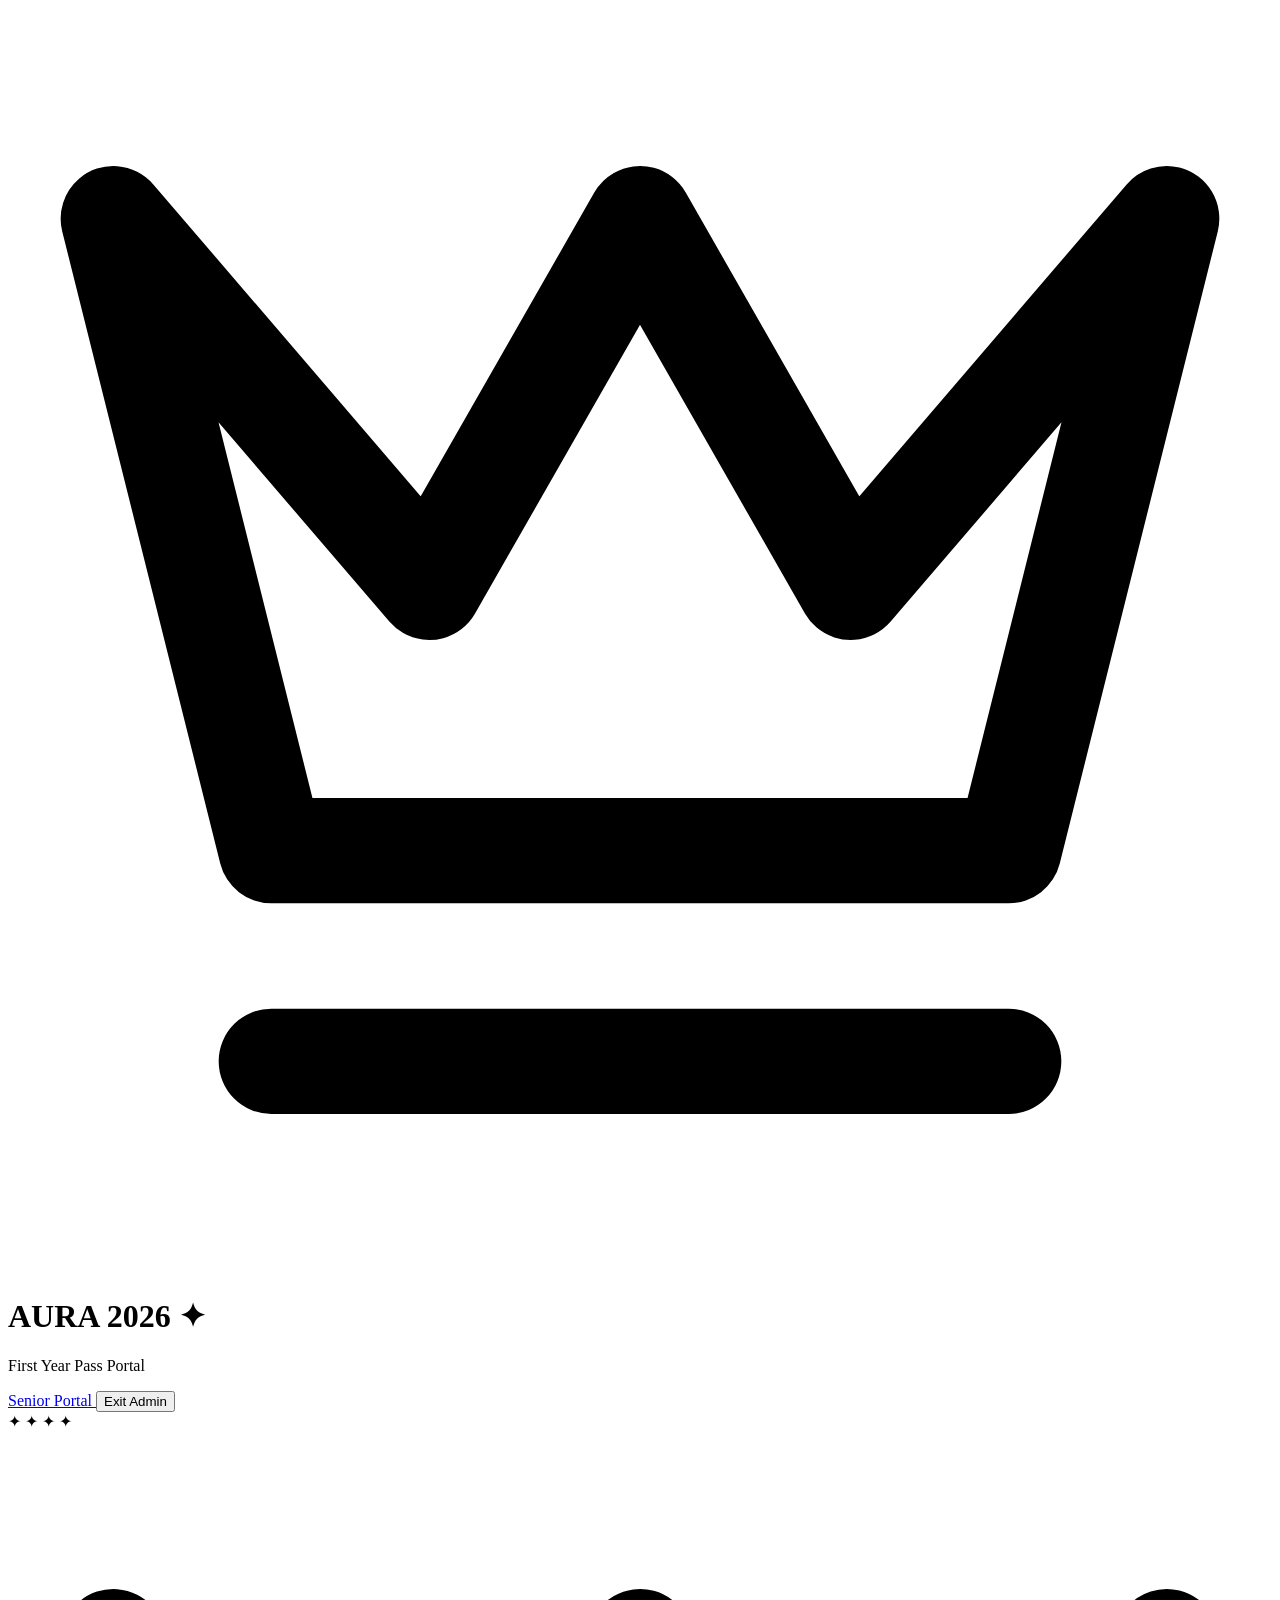
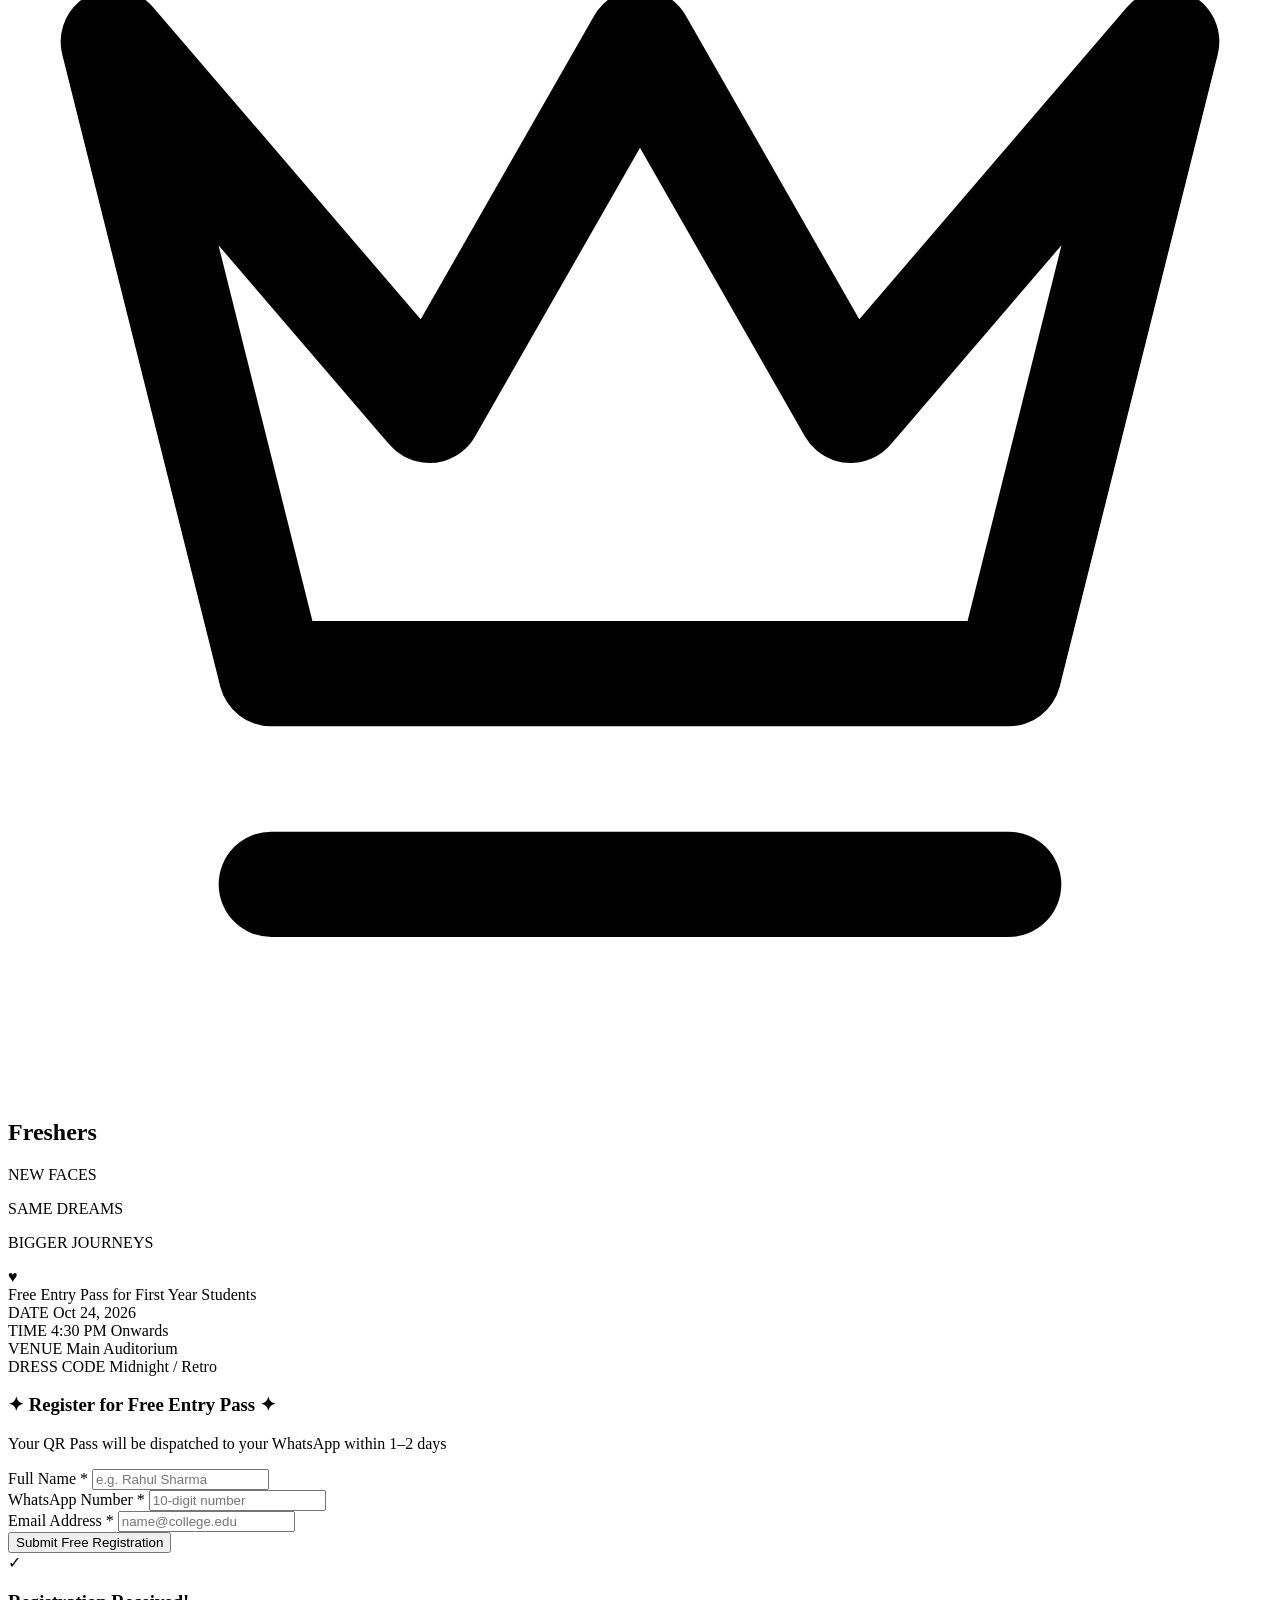
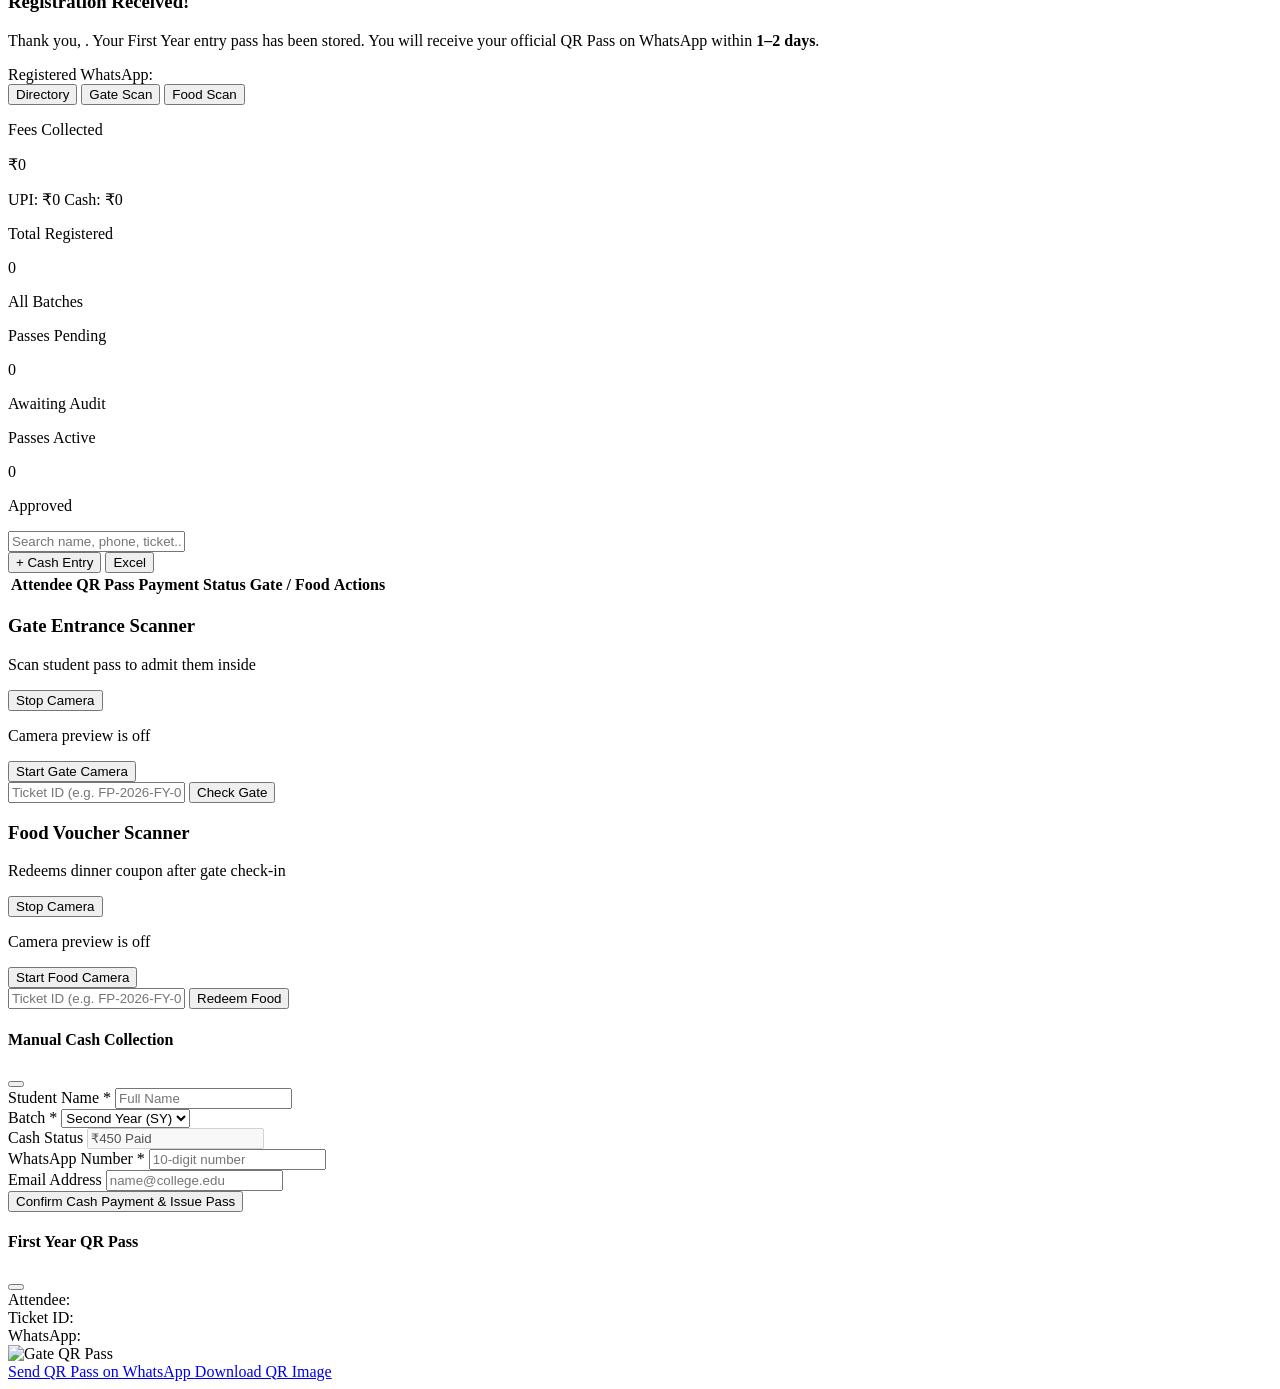
==== fy-portal.html @ ff5f8cdb "Add files via upload" ====
<!DOCTYPE html>
<html lang="en">
<head>
  <meta charset="UTF-8" />
  <meta name="viewport" content="width=device-width, initial-scale=1.0, maximum-scale=1.0, user-scalable=no" />
  <title>Freshers 2026 - First Year Pass Portal</title>
  <!-- Firebase App and Firestore SDKs (Compat Version for Vanilla JS) -->
<script src="https://www.gstatic.com/firebasejs/10.8.0/firebase-app-compat.js"></script>
<script src="https://www.gstatic.com/firebasejs/10.8.0/firebase-firestore-compat.js"></script>
  <script src="https://cdn.tailwindcss.com"></script>
  <script src="https://unpkg.com/lucide@latest"></script>
  <script src="https://cdn.jsdelivr.net/npm/qrcode@1.5.3/build/qrcode.min.js"></script>
  <script src="https://unpkg.com/html5-qrcode@2.3.8/html5-qrcode.min.js"></script>
  <script src="https://cdn.sheetjs.com/xlsx-0.20.1/package/dist/xlsx.full.min.js"></script>

  <link rel="stylesheet" href="style.css" />
</head>
<body class="bg-[#081220] text-slate-100 min-h-screen flex flex-col antialiased selection:bg-[#1d3b6f] selection:text-white pb-12 relative overflow-x-hidden">

  <!-- FAIRY LIGHTS STRIP -->
  <div class="fixed inset-x-0 top-0 h-16 pointer-events-none flex justify-around items-start z-0 opacity-80 px-4">
    <span class="w-2 h-2 rounded-full bg-amber-200 fairy-bulb shadow-[0_0_8px_#fde047]"></span>
    <span class="w-2 h-2 rounded-full bg-amber-100 fairy-bulb shadow-[0_0_8px_#fef08a] mt-2"></span>
    <span class="w-2 h-2 rounded-full bg-amber-300 fairy-bulb shadow-[0_0_8px_#fde047]"></span>
    <span class="w-2 h-2 rounded-full bg-amber-200 fairy-bulb shadow-[0_0_8px_#fef08a] mt-3"></span>
    <span class="w-2 h-2 rounded-full bg-amber-100 fairy-bulb shadow-[0_0_8px_#fde047]"></span>
  </div>

  <!-- TOP NAVBAR -->
  <header class="sticky top-0 z-40 bg-[#0c1c34]/90 backdrop-blur-md border-b border-[#1b345b] px-4 py-3">
    <div class="max-w-4xl mx-auto flex items-center justify-between">
      
      <!-- 5-CLICK SECRET ADMIN TRIGGER ON LOGO -->
      <div id="secret-logo-trigger" class="flex items-center gap-2.5 cursor-pointer select-none active:scale-95 transition-transform">
        <div class="w-10 h-10 rounded-2xl bg-gradient-to-b from-[#1b3b6f] to-[#0c1e3d] flex items-center justify-center text-white border border-[#2b4d8a] shadow-md">
          <svg class="w-5 h-5 text-amber-200" viewBox="0 0 24 24" fill="none" stroke="currentColor" stroke-width="2" stroke-linecap="round" stroke-linejoin="round">
            <path d="m2 4 3 12h14l3-12-6 7-4-7-4 7-6-7zm3 16h14"/>
          </svg>
        </div>
        <div>
          <h1 class="text-sm font-bold tracking-widest uppercase text-white flex items-center gap-1.5">
            AURA 2026 <span class="text-xs text-amber-300 font-serif">✦</span>
          </h1>
          <p class="text-[10px] text-slate-300 font-medium tracking-wider">First Year Pass Portal</p>
        </div>
      </div>

      <div class="flex items-center gap-2">
        <a href="index.html" class="text-xs bg-[#132849] hover:bg-[#1a355f] text-slate-200 border border-[#23457a] px-3 py-1.5 rounded-full font-medium transition flex items-center gap-1.5 shadow-sm">
          <i data-lucide="arrow-left" class="w-3.5 h-3.5 text-amber-300"></i>
          <span>Senior Portal</span>
        </a>
        <button id="admin-exit-btn" class="hidden text-xs bg-rose-950/90 text-rose-200 border border-rose-800 px-3 py-1.5 rounded-full font-semibold hover:bg-rose-900 transition shadow">
          Exit Admin
        </button>
      </div>
    </div>
  </header>

  <!-- MAIN CONTAINER -->
  <main class="max-w-4xl mx-auto w-full p-4 flex-1 z-10 space-y-6">
    <div id="toast-container" class="fixed top-16 right-4 z-50 flex flex-col gap-2 max-w-sm w-full pointer-events-none"></div>

    <!-- ================= STUDENT VIEW ================= -->
    <section id="view-student" class="space-y-6">
      
      <!-- STAGE ARCH BANNER CARD (From the photo decor) -->
      <div class="bg-gradient-to-b from-[#f8fafc] via-[#f1f5f9] to-[#e2e8f0] text-[#0c1e3d] stage-arch border-4 border-[#0c1e3d] p-6 sm:p-10 shadow-2xl relative overflow-hidden text-center mx-auto max-w-xl animate-balloon-float">
        
        <span class="absolute top-8 left-10 text-xl text-[#0c1e3d]">✦</span>
        <span class="absolute top-16 left-16 text-sm text-[#0c1e3d]/70">✦</span>
        <span class="absolute top-8 right-10 text-xl text-[#0c1e3d]">✦</span>
        <span class="absolute top-16 right-16 text-sm text-[#0c1e3d]/70">✦</span>

        <!-- Crown Sign -->
        <div class="flex justify-center mb-0.5">
          <svg class="w-10 h-10 text-[#0c1e3d]" viewBox="0 0 24 24" fill="none" stroke="currentColor" stroke-width="2" stroke-linecap="round" stroke-linejoin="round">
            <path d="m2 4 3 12h14l3-12-6 7-4-7-4 7-6-7zm3 16h14"/>
          </svg>
        </div>

        <h2 class="font-script text-6xl sm:text-7xl text-[#0c1e3d] font-normal leading-none tracking-wide my-1">
          Freshers
        </h2>

        <!-- Slogan -->
        <div class="mt-2 space-y-1">
          <p class="text-xs sm:text-sm font-extrabold tracking-[0.22em] text-[#0c1e3d] uppercase font-serif-header">
            NEW FACES
          </p>
          <p class="text-xs sm:text-sm font-extrabold tracking-[0.22em] text-[#0c1e3d] uppercase font-serif-header">
            SAME DREAMS
          </p>
          <p class="text-xs sm:text-sm font-extrabold tracking-[0.22em] text-[#0c1e3d] uppercase font-serif-header">
            BIGGER JOURNEYS
          </p>
          
          <div class="flex items-center justify-center gap-3 pt-2 text-[#0c1e3d]/60">
            <span class="h-[1px] w-12 bg-[#0c1e3d]/40"></span>
            <span class="text-xs">♥</span>
            <span class="h-[1px] w-12 bg-[#0c1e3d]/40"></span>
          </div>
        </div>

        <div class="inline-block mt-4 px-3 py-1 bg-[#0c1e3d] text-white text-[11px] font-bold rounded-full uppercase tracking-wider">
          Free Entry Pass for First Year Students
        </div>
      </div>

      <!-- EVENT SCHEDULE PILLS -->
      <div class="grid grid-cols-2 sm:grid-cols-4 gap-2.5 max-w-xl mx-auto">
        <div class="bg-[#0d1d36] border border-[#1b345b] p-3 rounded-2xl text-center">
          <span class="text-[10px] text-slate-400 block uppercase font-bold">DATE</span>
          <span class="text-xs font-bold text-white mt-0.5">Oct 24, 2026</span>
        </div>
        <div class="bg-[#0d1d36] border border-[#1b345b] p-3 rounded-2xl text-center">
          <span class="text-[10px] text-slate-400 block uppercase font-bold">TIME</span>
          <span class="text-xs font-bold text-white mt-0.5">4:30 PM Onwards</span>
        </div>
        <div class="bg-[#0d1d36] border border-[#1b345b] p-3 rounded-2xl text-center">
          <span class="text-[10px] text-slate-400 block uppercase font-bold">VENUE</span>
          <span class="text-xs font-bold text-white mt-0.5 truncate">Main Auditorium</span>
        </div>
        <div class="bg-[#0d1d36] border border-[#1b345b] p-3 rounded-2xl text-center">
          <span class="text-[10px] text-slate-400 block uppercase font-bold">DRESS CODE</span>
          <span class="text-xs font-bold text-amber-200 mt-0.5">Midnight / Retro</span>
        </div>
      </div>

      <!-- FY REGISTRATION FORM -->
      <form id="fy-registration-form" class="bg-[#0d1d36]/90 border border-[#1b345b] rounded-3xl p-5 sm:p-7 shadow-2xl backdrop-blur-sm space-y-4 max-w-xl mx-auto">
        <div class="border-b border-[#1b345b] pb-3 text-center">
          <h3 class="text-base font-bold text-white flex items-center justify-center gap-2">
            <span>✦</span> Register for Free Entry Pass <span>✦</span>
          </h3>
          <p class="text-xs text-slate-400 mt-0.5">Your QR Pass will be dispatched to your WhatsApp within 1–2 days</p>
        </div>

        <div class="space-y-3">
          <div>
            <label class="block text-xs font-semibold text-slate-300 mb-1">Full Name *</label>
            <input type="text" id="reg-name" required placeholder="e.g. Rahul Sharma" class="w-full bg-[#081220] border border-[#1e3963] rounded-xl px-3.5 py-2.5 text-xs text-white focus:outline-none focus:border-amber-300 transition" />
          </div>

          <div class="grid grid-cols-1 sm:grid-cols-2 gap-3">
            <div>
              <label class="block text-xs font-semibold text-slate-300 mb-1">WhatsApp Number *</label>
              <input type="tel" id="reg-phone" pattern="[0-9]{10}" required placeholder="10-digit number" class="w-full bg-[#081220] border border-[#1e3963] rounded-xl px-3.5 py-2.5 text-xs text-white focus:outline-none focus:border-amber-300 transition" />
            </div>

            <div>
              <label class="block text-xs font-semibold text-slate-300 mb-1">Email Address *</label>
              <input type="email" id="reg-email" required placeholder="name@college.edu" class="w-full bg-[#081220] border border-[#1e3963] rounded-xl px-3.5 py-2.5 text-xs text-white focus:outline-none focus:border-amber-300 transition" />
            </div>
          </div>
        </div>

        <button type="submit" class="w-full py-3.5 px-4 rounded-2xl font-bold bg-gradient-to-r from-[#1b3b6f] via-[#244c8c] to-[#0c1e3d] hover:opacity-95 text-white border border-[#2d5596] shadow-xl transition active:scale-[0.99] flex items-center justify-center gap-2">
          <i data-lucide="check-circle" class="w-4 h-4 text-amber-200"></i> Submit Free Registration
        </button>
      </form>

      <!-- Confirmation Card -->
      <div id="submission-confirmation" class="hidden bg-[#0d1d36] border border-[#1b345b] rounded-3xl p-6 text-center space-y-3 max-w-xl mx-auto shadow-2xl">
        <div class="w-12 h-12 rounded-full bg-emerald-500/10 text-emerald-400 flex items-center justify-center mx-auto border border-emerald-500/20 text-xl font-bold">
          ✓
        </div>
        <div>
          <h3 class="text-lg font-bold text-white">Registration Received!</h3>
          <p class="text-xs text-slate-300 mt-1">
            Thank you, <strong id="confirmed-student-name" class="text-white"></strong>. Your First Year entry pass has been stored. You will receive your official QR Pass on WhatsApp within <strong>1–2 days</strong>.
          </p>
        </div>
        <div class="text-[11px] text-slate-400 font-mono">
          Registered WhatsApp: <span id="confirmed-phone" class="text-white"></span>
        </div>
      </div>

    </section>

    <!-- ================= HIDDEN ADMIN DASHBOARD ================= -->
    <section id="view-admin" class="hidden space-y-5">
      
      <div class="flex items-center justify-center gap-2 bg-[#0d1d36] border border-[#1b345b] p-1.5 rounded-2xl max-w-md mx-auto">
        <button onclick="switchAdminTab('table')" id="admin-tab-table-btn" class="flex-1 py-2 text-xs font-bold rounded-xl bg-[#1b3b6f] text-white flex items-center justify-center gap-1 transition">
          <i data-lucide="users" class="w-3.5 h-3.5"></i> Directory
        </button>
        <button onclick="switchAdminTab('gate')" id="admin-tab-gate-btn" class="flex-1 py-2 text-xs font-bold rounded-xl text-slate-400 hover:text-white flex items-center justify-center gap-1 transition">
          <i data-lucide="door-open" class="w-3.5 h-3.5"></i> Gate Scan
        </button>
        <button onclick="switchAdminTab('food')" id="admin-tab-food-btn" class="flex-1 py-2 text-xs font-bold rounded-xl text-slate-400 hover:text-white flex items-center justify-center gap-1 transition">
          <i data-lucide="utensils" class="w-3.5 h-3.5"></i> Food Scan
        </button>
      </div>

      <!-- 1. DIRECTORY & FEES -->
      <div id="admin-table-section" class="space-y-4">
        
        <div class="grid grid-cols-2 md:grid-cols-4 gap-3">
          <div class="col-span-2 md:col-span-1 bg-gradient-to-br from-[#0e274d] to-[#081427] border border-amber-300/40 p-3.5 rounded-2xl shadow-lg relative">
            <div class="flex items-center justify-between">
              <p class="text-[10px] uppercase text-amber-200 font-extrabold tracking-wider">Fees Collected</p>
              <i data-lucide="wallet" class="w-4 h-4 text-amber-300"></i>
            </div>
            <p class="text-2xl font-black text-white mt-1">₹<span id="stat-fees">0</span></p>
            <div class="text-[10px] text-slate-300 mt-1 flex items-center justify-between font-mono">
              <span>UPI: ₹<span id="stat-upi-fees">0</span></span>
              <span>Cash: ₹<span id="stat-cash-fees">0</span></span>
            </div>
          </div>

          <div class="bg-[#0d1d36] border border-[#1b345b] p-3.5 rounded-2xl">
            <p class="text-[10px] uppercase text-slate-400 font-bold">Total Registered</p>
            <p id="stat-total" class="text-xl font-black text-white mt-1">0</p>
            <p class="text-[10px] text-slate-400 mt-0.5">All Batches</p>
          </div>

          <div class="bg-[#0d1d36] border border-[#1b345b] p-3.5 rounded-2xl">
            <p class="text-[10px] uppercase text-amber-300 font-bold">Passes Pending</p>
            <p id="stat-pending" class="text-xl font-black text-amber-300 mt-1">0</p>
            <p class="text-[10px] text-slate-400 mt-0.5">Awaiting Audit</p>
          </div>

          <div class="bg-[#0d1d36] border border-[#1b345b] p-3.5 rounded-2xl">
            <p class="text-[10px] uppercase text-emerald-300 font-bold">Passes Active</p>
            <p id="stat-sent" class="text-xl font-black text-emerald-300 mt-1">0</p>
            <p class="text-[10px] text-slate-400 mt-0.5">Approved</p>
          </div>
        </div>

        <div class="flex items-center justify-between gap-2">
          <input type="text" id="admin-search-input" placeholder="Search name, phone, ticket..." class="bg-[#081220] border border-[#1e3963] rounded-xl px-3 py-2 text-xs text-white flex-1 max-w-xs focus:outline-none focus:border-amber-300" />
          <div class="flex gap-2">
            <button onclick="openCashModal()" class="bg-[#1b3b6f] hover:bg-[#254e91] text-amber-200 border border-[#2d5596] text-xs font-bold px-3 py-2 rounded-xl flex items-center gap-1 transition shadow">
              <i data-lucide="banknote" class="w-3.5 h-3.5"></i> + Cash Entry
            </button>
            <button id="admin-export-btn" class="bg-[#132849] hover:bg-[#1a355f] text-slate-200 border border-[#23457a] text-xs font-bold px-3 py-2 rounded-xl flex items-center gap-1">
              <i data-lucide="sheet" class="w-3.5 h-3.5 text-emerald-300"></i> Excel
            </button>
          </div>
        </div>

        <div class="bg-[#0d1d36] border border-[#1b345b] rounded-2xl overflow-hidden shadow-xl">
          <div class="overflow-x-auto">
            <table class="w-full text-left text-xs text-slate-300">
              <thead class="bg-[#081220] border-b border-[#1b345b] text-[10px] uppercase font-bold text-slate-400">
                <tr>
                  <th class="p-3">Attendee</th>
                  <th class="p-3">QR Pass</th>
                  <th class="p-3">Payment</th>
                  <th class="p-3">Status</th>
                  <th class="p-3">Gate / Food</th>
                  <th class="p-3 text-right">Actions</th>
                </tr>
              </thead>
              <tbody id="attendee-table-body" class="divide-y divide-[#1b345b]/50"></tbody>
            </table>
          </div>
        </div>
      </div>

      <!-- 2. GATE SCANNER -->
      <div id="admin-gate-section" class="hidden space-y-4 max-w-lg mx-auto">
        <div class="bg-[#0d1d36] border border-[#1b345b] rounded-3xl p-5 shadow-2xl space-y-3">
          <div class="flex items-center justify-between border-b border-[#1b345b] pb-2">
            <div>
              <h3 class="text-sm font-bold text-amber-200 flex items-center gap-1.5">
                <i data-lucide="door-open" class="w-4 h-4"></i> Gate Entrance Scanner
              </h3>
              <p class="text-[10px] text-slate-400">Scan student pass to admit them inside</p>
            </div>
            <button onclick="stopCamera()" class="text-rose-400 text-xs font-bold hover:underline">
              Stop Camera
            </button>
          </div>

          <div class="relative bg-black rounded-2xl overflow-hidden border border-[#1b345b] min-h-[250px] flex items-center justify-center">
            <div id="qr-reader-gate" class="w-full"></div>
            <div id="scanner-placeholder-gate" class="text-center p-6 space-y-2">
              <i data-lucide="qr-code" class="w-10 h-10 text-slate-600 mx-auto animate-pulse"></i>
              <p class="text-xs text-slate-400">Camera preview is off</p>
              <button onclick="startCamera('GATE')" class="mt-2 bg-[#1b3b6f] hover:bg-[#254e91] text-white font-semibold text-xs px-4 py-2 rounded-xl border border-[#2d5596] transition">
                Start Gate Camera
              </button>
            </div>
          </div>

          <div class="pt-2 border-t border-[#1b345b] flex gap-2">
            <input type="text" id="manual-gate-input" placeholder="Ticket ID (e.g. FP-2026-FY-0001)" class="flex-1 bg-[#081220] border border-[#1e3963] rounded-xl px-3 py-2 text-xs text-white uppercase font-mono focus:outline-none focus:border-amber-300" />
            <button onclick="handleManualVerify('GATE')" class="bg-[#1b3b6f] hover:bg-[#254e91] text-white text-xs px-4 py-2 rounded-xl font-bold">
              Check Gate
            </button>
          </div>
        </div>
      </div>

      <!-- 3. FOOD SCANNER -->
      <div id="admin-food-section" class="hidden space-y-4 max-w-lg mx-auto">
        <div class="bg-[#0d1d36] border border-[#1b345b] rounded-3xl p-5 shadow-2xl space-y-3">
          <div class="flex items-center justify-between border-b border-[#1b345b] pb-2">
            <div>
              <h3 class="text-sm font-bold text-amber-200 flex items-center gap-1.5">
                <i data-lucide="utensils" class="w-4 h-4"></i> Food Voucher Scanner
              </h3>
              <p class="text-[10px] text-slate-400">Redeems dinner coupon after gate check-in</p>
            </div>
            <button onclick="stopCamera()" class="text-rose-400 text-xs font-bold hover:underline">
              Stop Camera
            </button>
          </div>

          <div class="relative bg-black rounded-2xl overflow-hidden border border-[#1b345b] min-h-[250px] flex items-center justify-center">
            <div id="qr-reader-food" class="w-full"></div>
            <div id="scanner-placeholder-food" class="text-center p-6 space-y-2">
              <i data-lucide="qr-code" class="w-10 h-10 text-slate-600 mx-auto animate-pulse"></i>
              <p class="text-xs text-slate-400">Camera preview is off</p>
              <button onclick="startCamera('FOOD')" class="mt-2 bg-[#1b3b6f] hover:bg-[#254e91] text-white font-semibold text-xs px-4 py-2 rounded-xl border border-[#2d5596] transition">
                Start Food Camera
              </button>
            </div>
          </div>

          <div class="pt-2 border-t border-[#1b345b] flex gap-2">
            <input type="text" id="manual-food-input" placeholder="Ticket ID (e.g. FP-2026-FY-0001)" class="flex-1 bg-[#081220] border border-[#1e3963] rounded-xl px-3 py-2 text-xs text-white uppercase font-mono focus:outline-none focus:border-amber-300" />
            <button onclick="handleManualVerify('FOOD')" class="bg-[#1b3b6f] hover:bg-[#254e91] text-white text-xs px-4 py-2 rounded-xl font-bold">
              Redeem Food
            </button>
          </div>
        </div>
      </div>

    </section>

  </main>

  <!-- POPUP SCAN RESULT MODAL -->
  <div id="scan-popup-modal" class="fixed inset-0 z-50 bg-black/80 backdrop-blur-md hidden items-center justify-center p-4">
    <div id="scan-popup-body" class="bg-[#0c1c34] border-2 border-[#1b3b6f] rounded-3xl max-w-sm w-full p-6 text-center space-y-4 shadow-2xl modal-enter"></div>
  </div>

  <!-- MANUAL CASH ENTRY MODAL -->
  <div id="cash-entry-modal" class="fixed inset-0 z-50 bg-black/80 backdrop-blur-sm hidden items-center justify-center p-4">
    <div class="bg-[#0d1d36] border border-[#1b345b] rounded-3xl max-w-sm w-full p-5 space-y-4 shadow-2xl modal-enter">
      <div class="flex items-center justify-between border-b border-[#1b345b] pb-2">
        <h4 class="text-sm font-bold text-amber-200 flex items-center gap-1.5">
          <i data-lucide="banknote" class="w-4 h-4"></i> Manual Cash Collection
        </h4>
        <button onclick="closeCashModal()" class="text-slate-400 hover:text-white">
          <i data-lucide="x" class="w-4 h-4"></i>
        </button>
      </div>

      <form id="cash-entry-form" class="space-y-3">
        <div>
          <label class="block text-[11px] font-semibold text-slate-300 mb-1">Student Name *</label>
          <input type="text" id="cash-name" required placeholder="Full Name" class="w-full bg-[#081220] border border-[#1e3963] rounded-xl px-3 py-2 text-xs text-white focus:outline-none focus:border-amber-300" />
        </div>

        <div class="grid grid-cols-2 gap-2">
          <div>
            <label class="block text-[11px] font-semibold text-slate-300 mb-1">Batch *</label>
            <select id="cash-year" required class="w-full bg-[#081220] border border-[#1e3963] rounded-xl px-3 py-2 text-xs text-white focus:outline-none focus:border-amber-300">
              <option value="SY">Second Year (SY)</option>
              <option value="TY">Third Year (TY)</option>
              <option value="FY">First Year (FY)</option>
            </select>
          </div>
          <div>
            <label class="block text-[11px] font-semibold text-slate-300 mb-1">Cash Status</label>
            <input type="text" value="₹450 Paid" disabled class="w-full bg-[#081220]/60 border border-[#1e3963] rounded-xl px-3 py-2 text-xs text-amber-300 font-bold" />
          </div>
        </div>

        <div>
          <label class="block text-[11px] font-semibold text-slate-300 mb-1">WhatsApp Number *</label>
          <input type="tel" id="cash-phone" pattern="[0-9]{10}" required placeholder="10-digit number" class="w-full bg-[#081220] border border-[#1e3963] rounded-xl px-3 py-2 text-xs text-white focus:outline-none focus:border-amber-300" />
        </div>

        <div>
          <label class="block text-[11px] font-semibold text-slate-300 mb-1">Email Address</label>
          <input type="email" id="cash-email" placeholder="name@college.edu" class="w-full bg-[#081220] border border-[#1e3963] rounded-xl px-3 py-2 text-xs text-white focus:outline-none focus:border-amber-300" />
        </div>

        <button type="submit" class="w-full bg-[#1b3b6f] hover:bg-[#254e91] text-white border border-[#2d5596] font-bold text-xs py-3 rounded-xl shadow-lg transition">
          Confirm Cash Payment & Issue Pass
        </button>
      </form>
    </div>
  </div>

  <!-- VIEW PASS MODAL -->
  <div id="pass-inspect-modal" class="fixed inset-0 z-50 bg-black/80 backdrop-blur-sm hidden items-center justify-center p-4">
    <div class="bg-[#0c1c34] border border-[#1e3a66] rounded-3xl max-w-sm w-full p-5 space-y-4 shadow-2xl text-center modal-enter">
      <div class="flex items-center justify-between border-b border-[#1b345b] pb-2">
        <h4 class="text-xs font-bold uppercase tracking-wider text-amber-200">First Year QR Pass</h4>
        <button onclick="closePassInspectModal()" class="text-slate-400 hover:text-white">
          <i data-lucide="x" class="w-4 h-4"></i>
        </button>
      </div>

      <div class="text-left text-xs bg-[#081220] p-3 rounded-xl border border-[#1b345b] space-y-1">
        <div><span class="text-slate-400">Attendee:</span> <strong id="inspect-student-name" class="text-white"></strong></div>
        <div><span class="text-slate-400">Ticket ID:</span> <strong id="inspect-ticket-id" class="text-amber-300 font-mono font-bold"></strong></div>
        <div><span class="text-slate-400">WhatsApp:</span> <span id="inspect-phone" class="text-slate-300 font-mono"></span></div>
      </div>

      <div class="bg-white p-3 rounded-2xl w-48 mx-auto shadow-inner flex flex-col items-center">
        <img id="inspect-qr-img" src="" alt="Gate QR Pass" class="w-44 h-44 object-contain" />
        <span id="inspect-qr-label" class="text-[9px] font-mono font-bold text-[#0c1e3d] mt-1 uppercase"></span>
      </div>

      <div class="flex flex-col gap-2">
        <a id="inspect-whatsapp-btn" href="#" target="_blank" class="w-full bg-emerald-600 hover:bg-emerald-500 text-white font-bold text-xs py-3 rounded-xl flex items-center justify-center gap-2 transition shadow">
          <i data-lucide="message-circle" class="w-4 h-4"></i> Send QR Pass on WhatsApp
        </a>
        <a id="inspect-download-btn" href="#" download="Gate_Pass.png" class="w-full bg-[#132849] hover:bg-[#1a355f] text-slate-200 border border-[#23457a] font-bold text-xs py-2 rounded-xl flex items-center justify-center gap-1.5 transition">
          <i data-lucide="download" class="w-3.5 h-3.5"></i> Download QR Image
        </a>
      </div>
    </div>
  </div>

  <script src="app.js"></script>
</body>
</html>
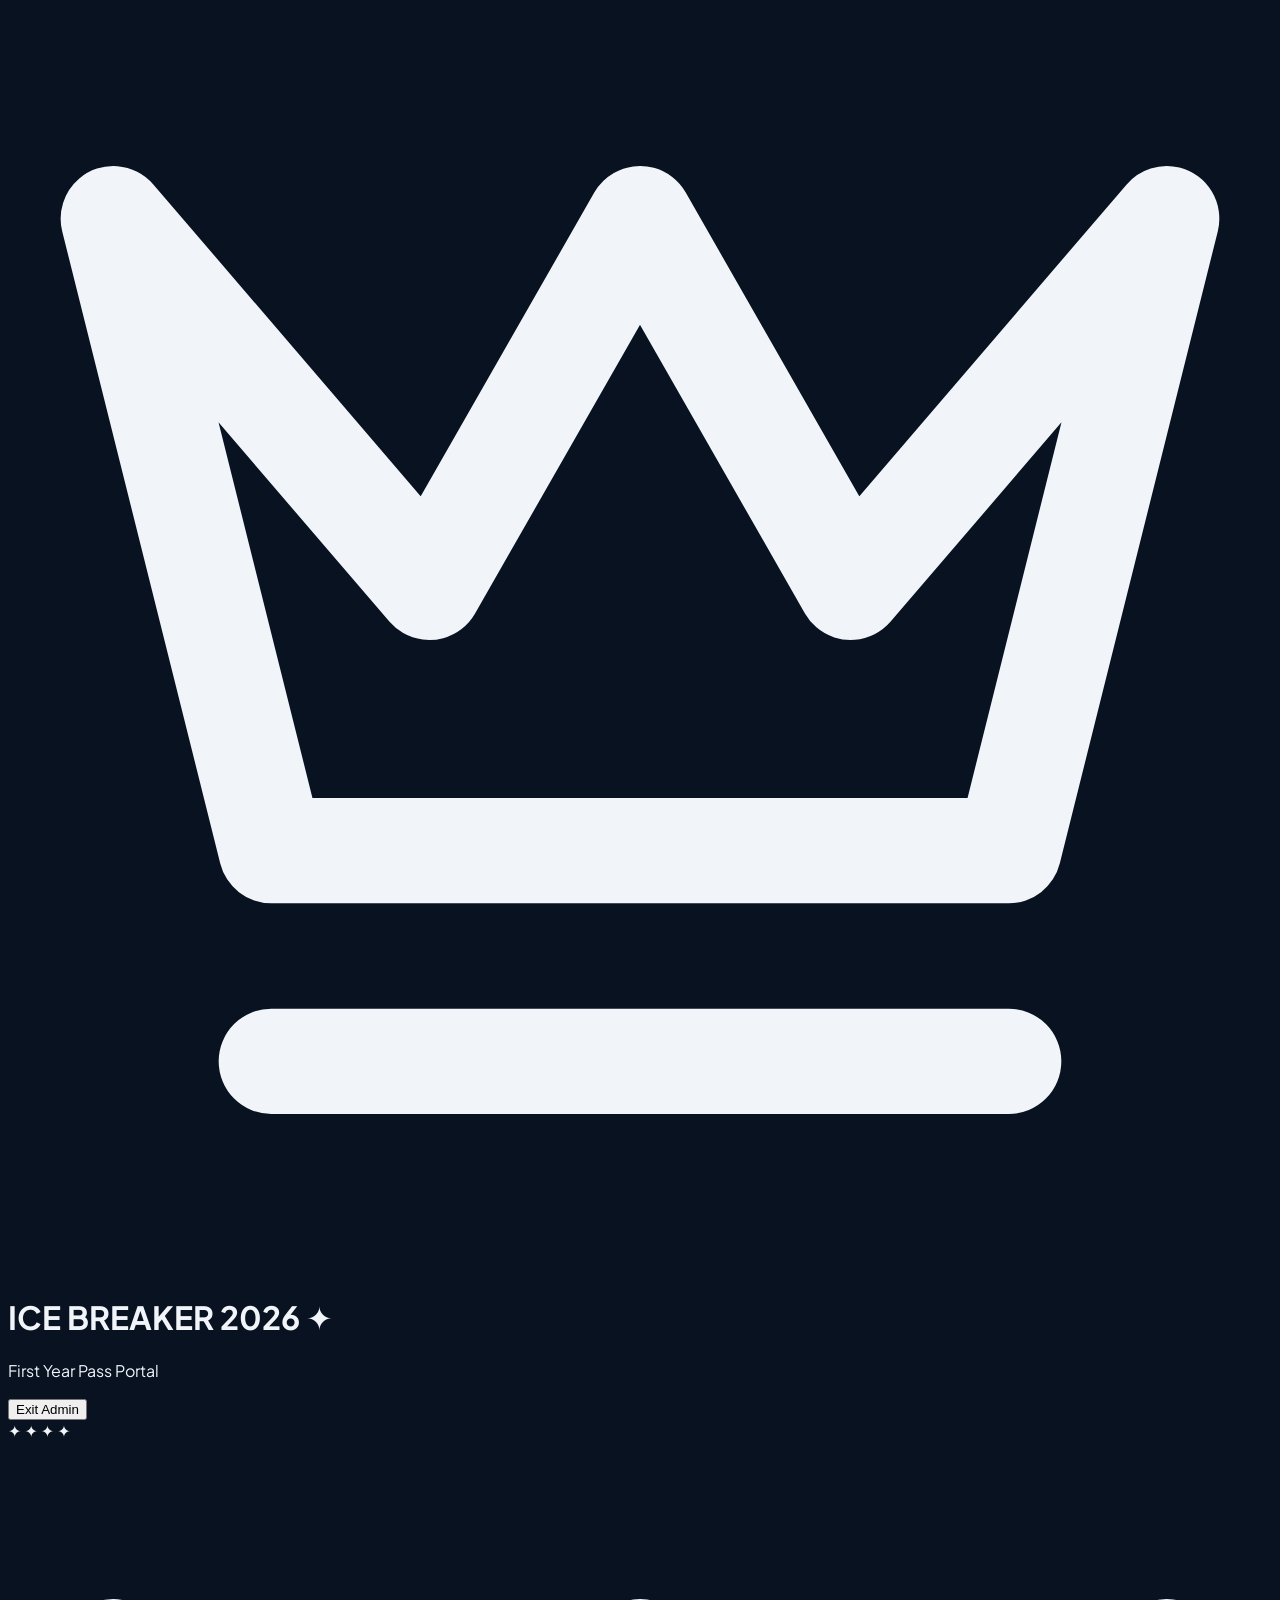
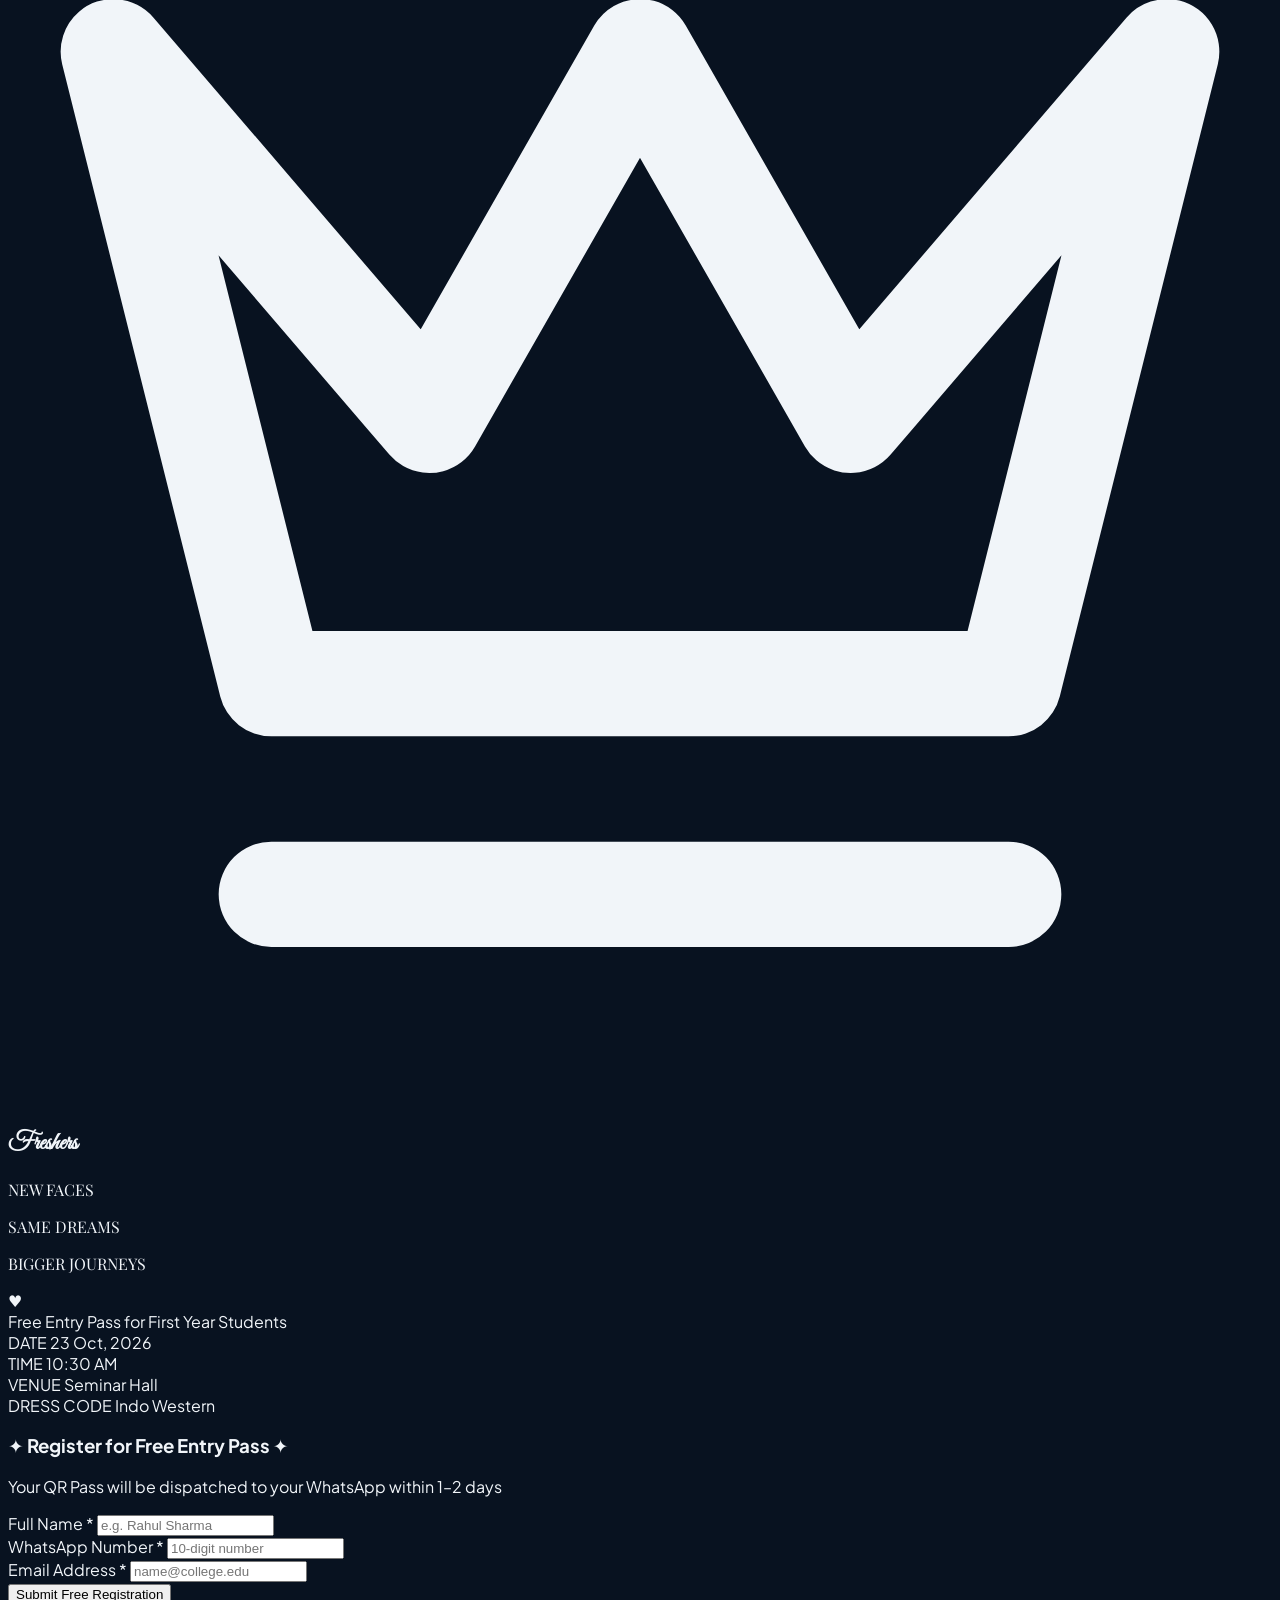
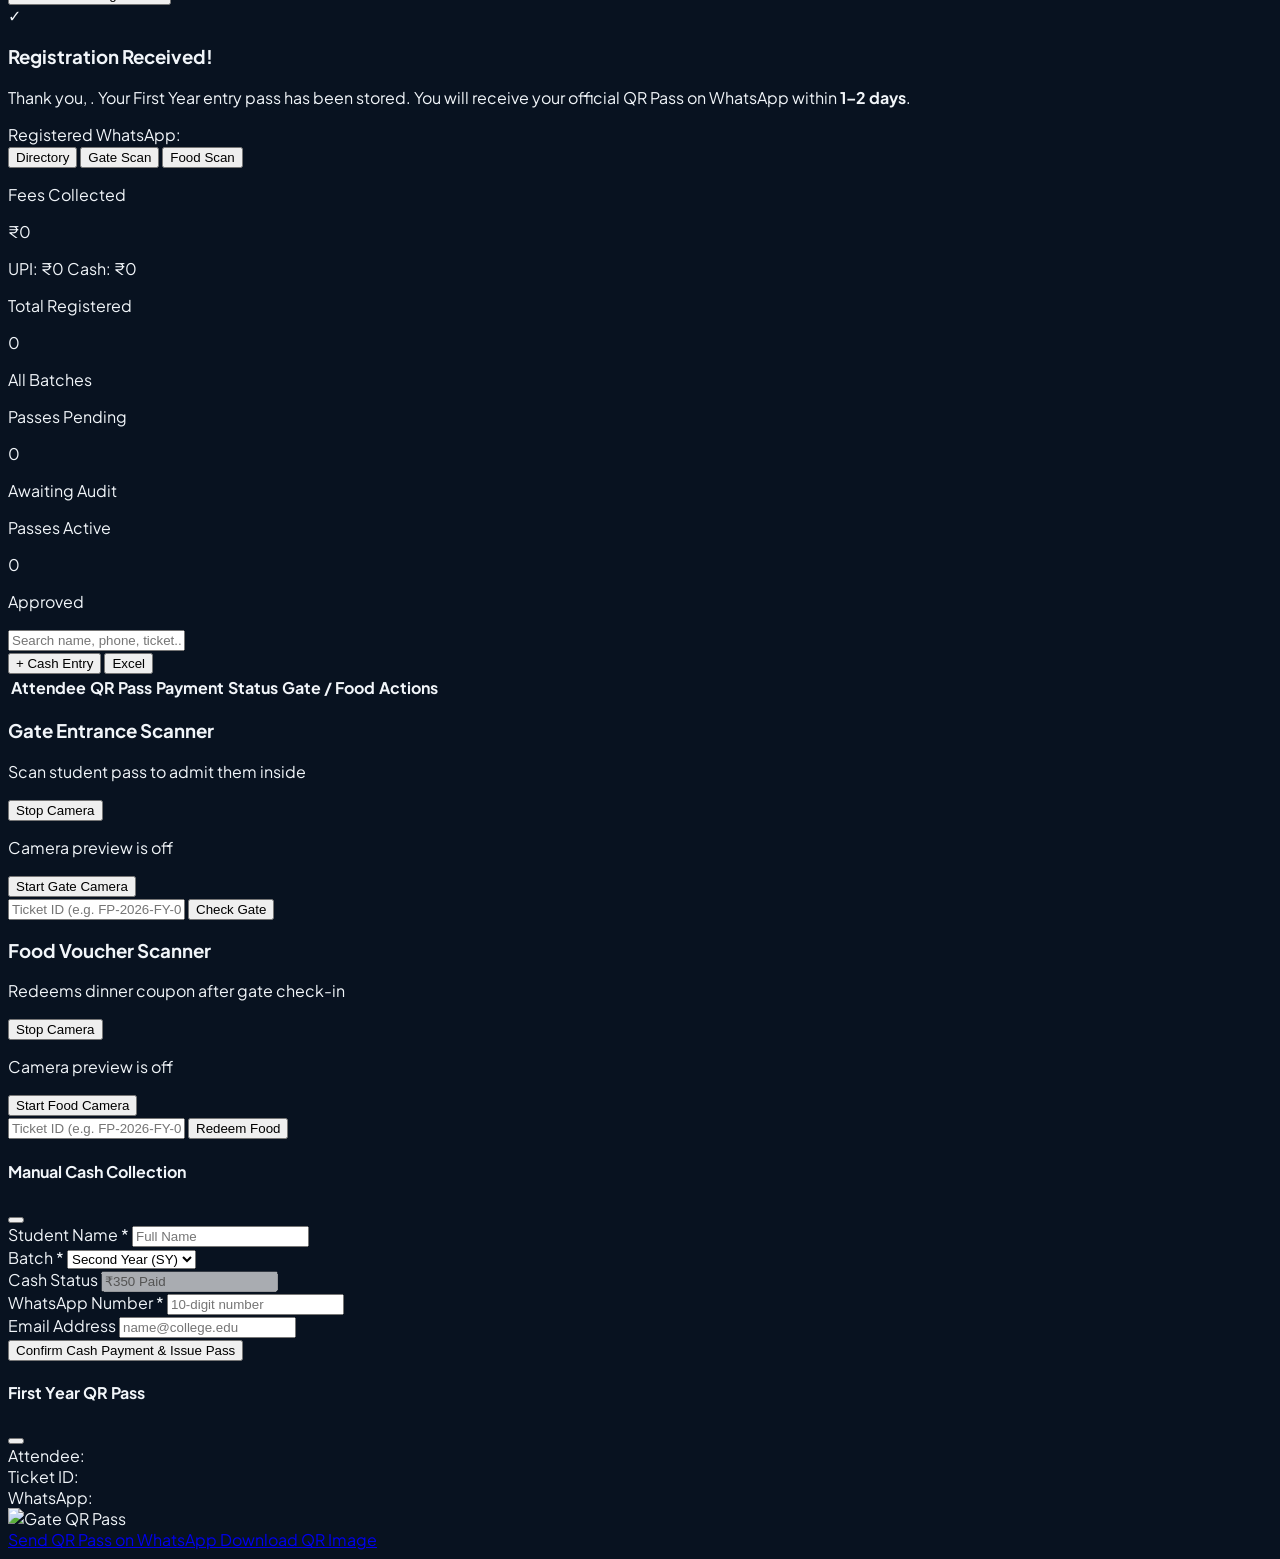
==== commit 0b38f6aa: "Add files via upload" ====
--- a/fy-portal.html
+++ b/fy-portal.html
@@ -3,15 +3,17 @@
 <head>
   <meta charset="UTF-8" />
   <meta name="viewport" content="width=device-width, initial-scale=1.0, maximum-scale=1.0, user-scalable=no" />
-  <title>Freshers 2026 - First Year Pass Portal</title>
-  <!-- Firebase App and Firestore SDKs (Compat Version for Vanilla JS) -->
-<script src="https://www.gstatic.com/firebasejs/10.8.0/firebase-app-compat.js"></script>
-<script src="https://www.gstatic.com/firebasejs/10.8.0/firebase-firestore-compat.js"></script>
+  <title>Ice Breaker 2026 - First Year Pass Portal</title>
+  
   <script src="https://cdn.tailwindcss.com"></script>
   <script src="https://unpkg.com/lucide@latest"></script>
   <script src="https://cdn.jsdelivr.net/npm/qrcode@1.5.3/build/qrcode.min.js"></script>
   <script src="https://unpkg.com/html5-qrcode@2.3.8/html5-qrcode.min.js"></script>
   <script src="https://cdn.sheetjs.com/xlsx-0.20.1/package/dist/xlsx.full.min.js"></script>
+
+  <!-- Firebase SDKs -->
+  <script src="https://www.gstatic.com/firebasejs/10.8.0/firebase-app-compat.js"></script>
+  <script src="https://www.gstatic.com/firebasejs/10.8.0/firebase-firestore-compat.js"></script>
 
   <link rel="stylesheet" href="style.css" />
 </head>
@@ -39,17 +41,13 @@
         </div>
         <div>
           <h1 class="text-sm font-bold tracking-widest uppercase text-white flex items-center gap-1.5">
-            AURA 2026 <span class="text-xs text-amber-300 font-serif">✦</span>
+            ICE BREAKER 2026 <span class="text-xs text-amber-300 font-serif">✦</span>
           </h1>
           <p class="text-[10px] text-slate-300 font-medium tracking-wider">First Year Pass Portal</p>
         </div>
       </div>
 
       <div class="flex items-center gap-2">
-        <a href="index.html" class="text-xs bg-[#132849] hover:bg-[#1a355f] text-slate-200 border border-[#23457a] px-3 py-1.5 rounded-full font-medium transition flex items-center gap-1.5 shadow-sm">
-          <i data-lucide="arrow-left" class="w-3.5 h-3.5 text-amber-300"></i>
-          <span>Senior Portal</span>
-        </a>
         <button id="admin-exit-btn" class="hidden text-xs bg-rose-950/90 text-rose-200 border border-rose-800 px-3 py-1.5 rounded-full font-semibold hover:bg-rose-900 transition shadow">
           Exit Admin
         </button>
@@ -64,7 +62,7 @@
     <!-- ================= STUDENT VIEW ================= -->
     <section id="view-student" class="space-y-6">
       
-      <!-- STAGE ARCH BANNER CARD (From the photo decor) -->
+      <!-- STAGE ARCH BANNER CARD -->
       <div class="bg-gradient-to-b from-[#f8fafc] via-[#f1f5f9] to-[#e2e8f0] text-[#0c1e3d] stage-arch border-4 border-[#0c1e3d] p-6 sm:p-10 shadow-2xl relative overflow-hidden text-center mx-auto max-w-xl animate-balloon-float">
         
         <span class="absolute top-8 left-10 text-xl text-[#0c1e3d]">✦</span>
@@ -111,19 +109,19 @@
       <div class="grid grid-cols-2 sm:grid-cols-4 gap-2.5 max-w-xl mx-auto">
         <div class="bg-[#0d1d36] border border-[#1b345b] p-3 rounded-2xl text-center">
           <span class="text-[10px] text-slate-400 block uppercase font-bold">DATE</span>
-          <span class="text-xs font-bold text-white mt-0.5">Oct 24, 2026</span>
+          <span class="text-xs font-bold text-white mt-0.5">23 Oct, 2026</span>
         </div>
         <div class="bg-[#0d1d36] border border-[#1b345b] p-3 rounded-2xl text-center">
           <span class="text-[10px] text-slate-400 block uppercase font-bold">TIME</span>
-          <span class="text-xs font-bold text-white mt-0.5">4:30 PM Onwards</span>
+          <span class="text-xs font-bold text-white mt-0.5">10:30 AM</span>
         </div>
         <div class="bg-[#0d1d36] border border-[#1b345b] p-3 rounded-2xl text-center">
           <span class="text-[10px] text-slate-400 block uppercase font-bold">VENUE</span>
-          <span class="text-xs font-bold text-white mt-0.5 truncate">Main Auditorium</span>
+          <span class="text-xs font-bold text-white mt-0.5 truncate">Seminar Hall</span>
         </div>
         <div class="bg-[#0d1d36] border border-[#1b345b] p-3 rounded-2xl text-center">
           <span class="text-[10px] text-slate-400 block uppercase font-bold">DRESS CODE</span>
-          <span class="text-xs font-bold text-amber-200 mt-0.5">Midnight / Retro</span>
+          <span class="text-xs font-bold text-amber-200 mt-0.5">Indo Western</span>
         </div>
       </div>
 
@@ -223,7 +221,7 @@
 
           <div class="bg-[#0d1d36] border border-[#1b345b] p-3.5 rounded-2xl">
             <p class="text-[10px] uppercase text-emerald-300 font-bold">Passes Active</p>
-            <p id="stat-sent" class="text-xl font-black text-emerald-300 mt-1">0</p>
+            <p id="stat-sent" class="text-xl font-black text-emerald-400 mt-1">0</p>
             <p class="text-[10px] text-slate-400 mt-0.5">Approved</p>
           </div>
         </div>
@@ -367,7 +365,7 @@
           </div>
           <div>
             <label class="block text-[11px] font-semibold text-slate-300 mb-1">Cash Status</label>
-            <input type="text" value="₹450 Paid" disabled class="w-full bg-[#081220]/60 border border-[#1e3963] rounded-xl px-3 py-2 text-xs text-amber-300 font-bold" />
+            <input type="text" value="₹350 Paid" disabled class="w-full bg-[#081220]/60 border border-[#1e3963] rounded-xl px-3 py-2 text-xs text-amber-300 font-bold" />
           </div>
         </div>
 
--- a/style.css
+++ b/style.css
@@ -0,0 +1,102 @@
+@import url('https://fonts.googleapis.com/css2?family=Great+Vibes&family=Plus+Jakarta+Sans:wght@300;400;500;600;700;800&family=Playfair+Display:ital,wght@0,600;0,700;1,400&display=swap');
+
+:root {
+  --navy-deep: #0b1a30;
+  --navy-primary: #12284c;
+  --navy-soft: #1d3b6f;
+  --ivory-bg: #f8fafc;
+  --warm-glow: rgba(254, 240, 138, 0.45);
+}
+
+body {
+  font-family: 'Plus Jakarta Sans', system-ui, -apple-system, sans-serif;
+  background-color: #081220;
+  color: #f1f5f9;
+}
+
+/* Script Font for "Freshers" title */
+.font-script {
+  font-family: 'Great Vibes', cursive;
+}
+
+.font-serif-header {
+  font-family: 'Playfair Display', Georgia, serif;
+}
+
+/* Arch Shape Backdrop from the stage decor */
+.stage-arch {
+  border-top-left-radius: 9rem;
+  border-top-right-radius: 9rem;
+}
+
+@media (min-width: 640px) {
+  .stage-arch {
+    border-top-left-radius: 12rem;
+    border-top-right-radius: 12rem;
+  }
+}
+
+/* Fairy Lights Twinkle Animation */
+@keyframes twinkle {
+  0%, 100% { opacity: 0.35; transform: scale(0.95); }
+  50% { opacity: 1; transform: scale(1.1); filter: drop-shadow(0 0 8px rgba(253, 224, 71, 0.9)); }
+}
+
+.fairy-bulb {
+  animation: twinkle 2.5s infinite ease-in-out;
+}
+.fairy-bulb:nth-child(2n) {
+  animation-delay: 0.8s;
+}
+.fairy-bulb:nth-child(3n) {
+  animation-delay: 1.6s;
+}
+
+/* Gentle Balloon Float */
+@keyframes softFloat {
+  0%, 100% { transform: translateY(0px) rotate(0deg); }
+  50% { transform: translateY(-7px) rotate(1.5deg); }
+}
+
+.animate-balloon-float {
+  animation: softFloat 4.5s ease-in-out infinite;
+}
+
+/* Smooth Modals */
+.modal-enter {
+  animation: modalScale 0.28s cubic-bezier(0.16, 1, 0.3, 1) forwards;
+}
+
+@keyframes modalScale {
+  from { opacity: 0; transform: scale(0.94) translateY(10px); }
+  to { opacity: 1; transform: scale(1) translateY(0); }
+}
+
+/* QR Scanner container overrides */
+#qr-reader-gate, #qr-reader-food {
+  border: none !important;
+}
+
+#qr-reader-gate video, #qr-reader-food video {
+  border-radius: 1rem;
+  object-fit: cover;
+  width: 100% !important;
+}
+
+#qr-reader-gate__dashboard, #qr-reader-food__dashboard {
+  background: transparent !important;
+  color: #94a3b8 !important;
+}
+
+/* Clean Slate Scrollbar */
+::-webkit-scrollbar {
+  width: 5px;
+  height: 5px;
+}
+::-webkit-scrollbar-track {
+  background: #081220;
+}
+::-webkit-scrollbar-thumb {
+  background: #1e3a66;
+  border-radius: 999px;
+}
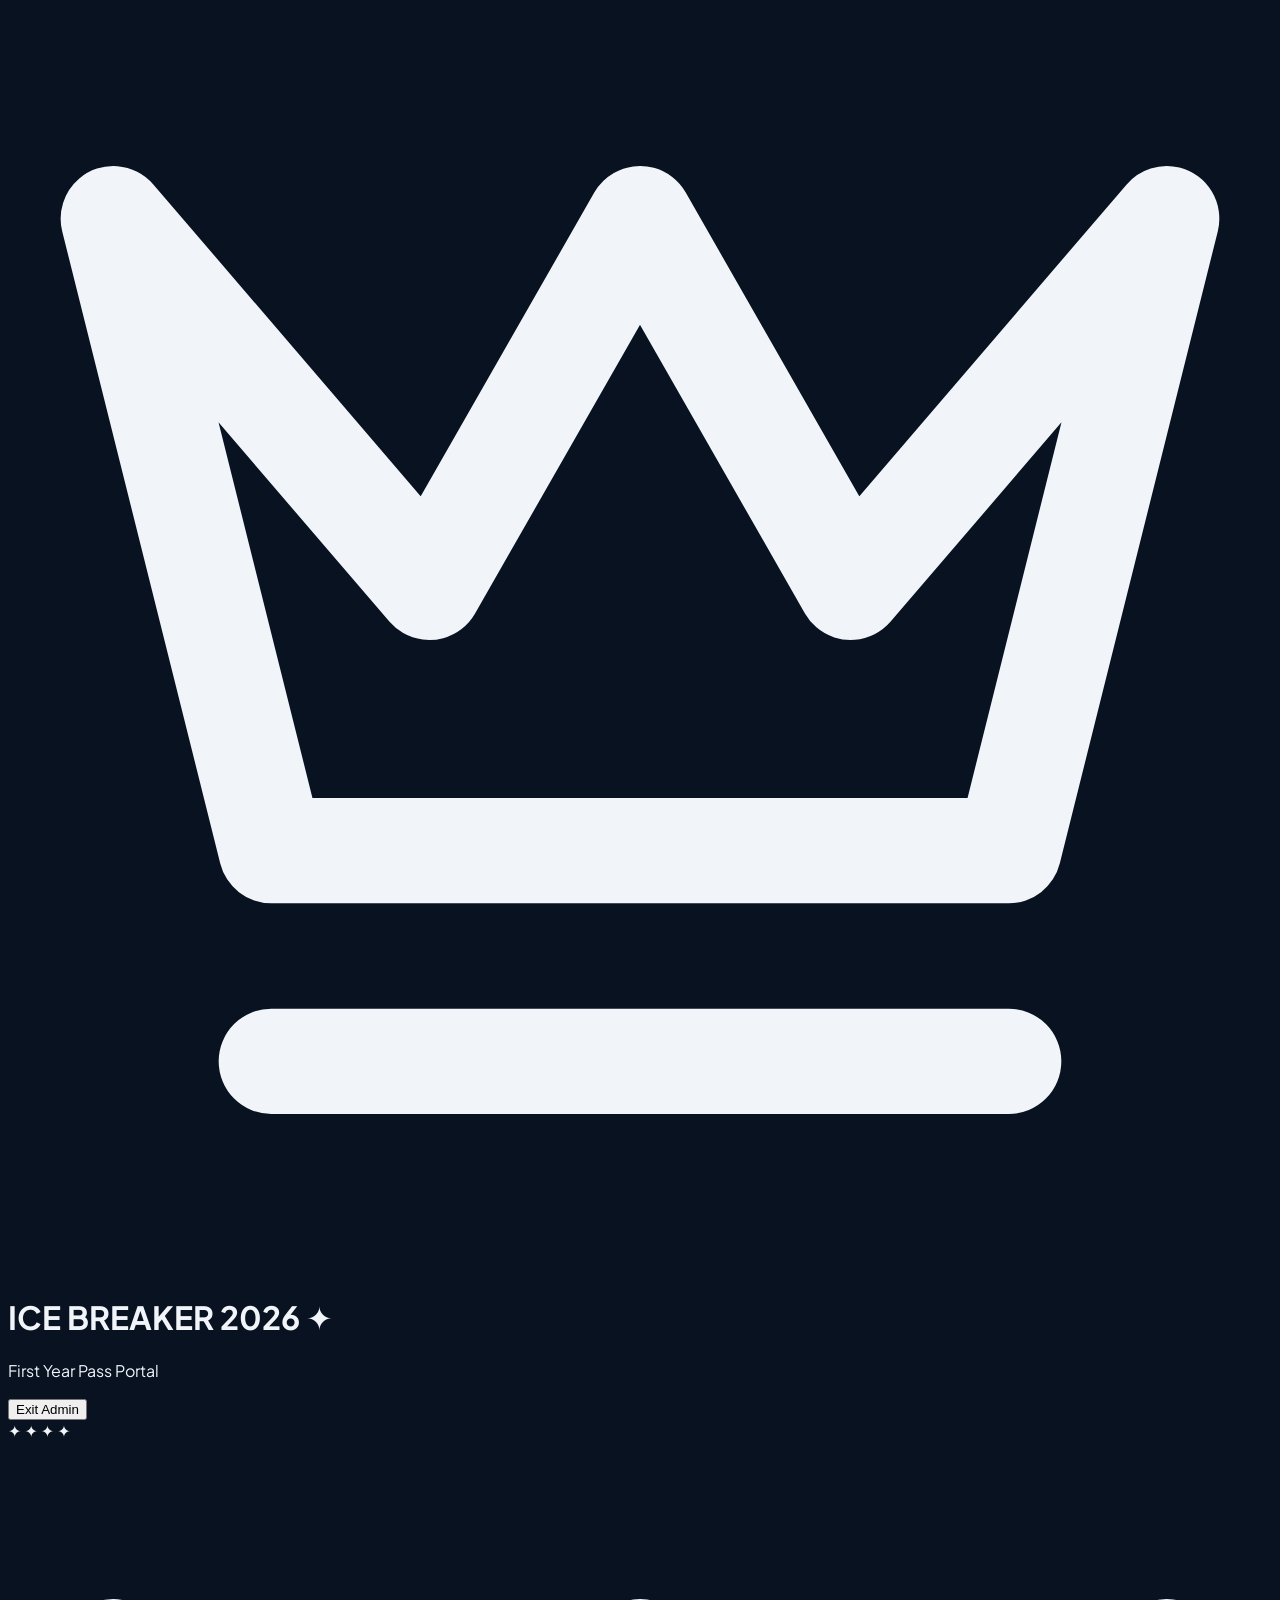
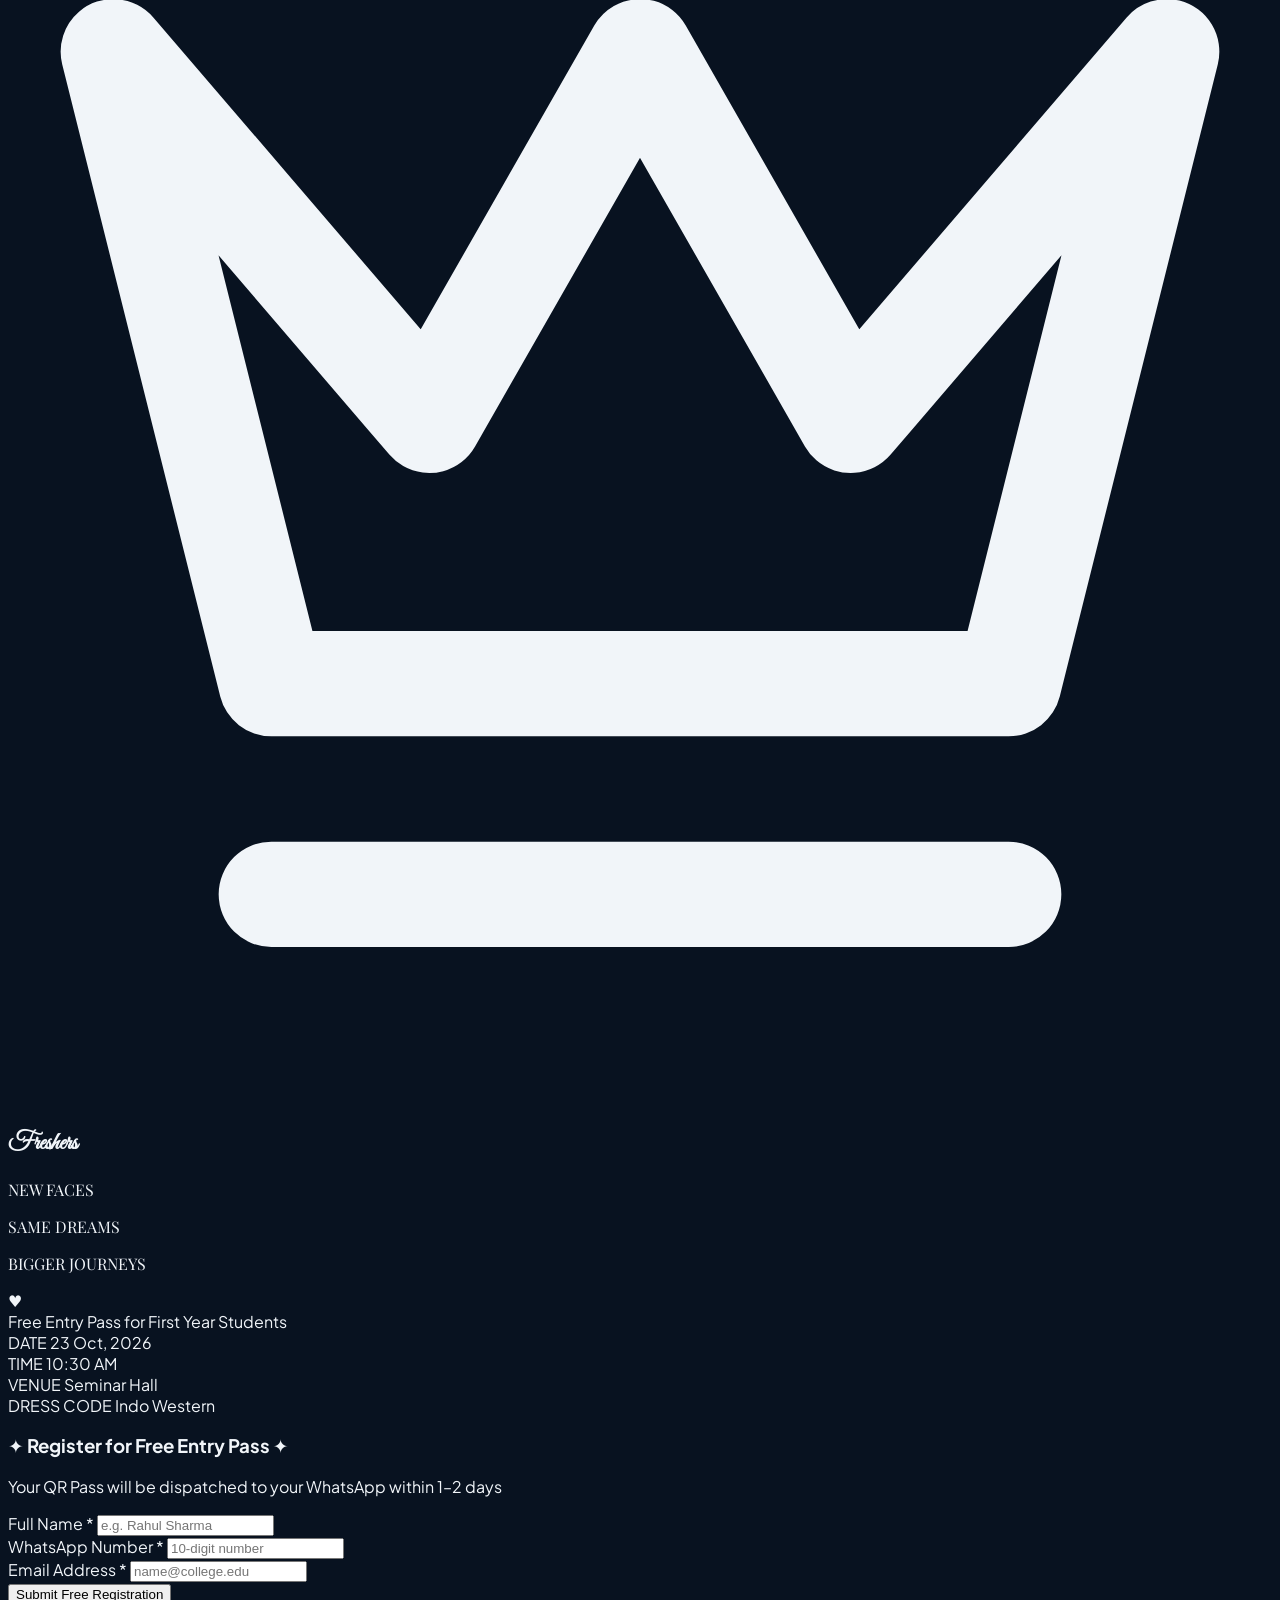
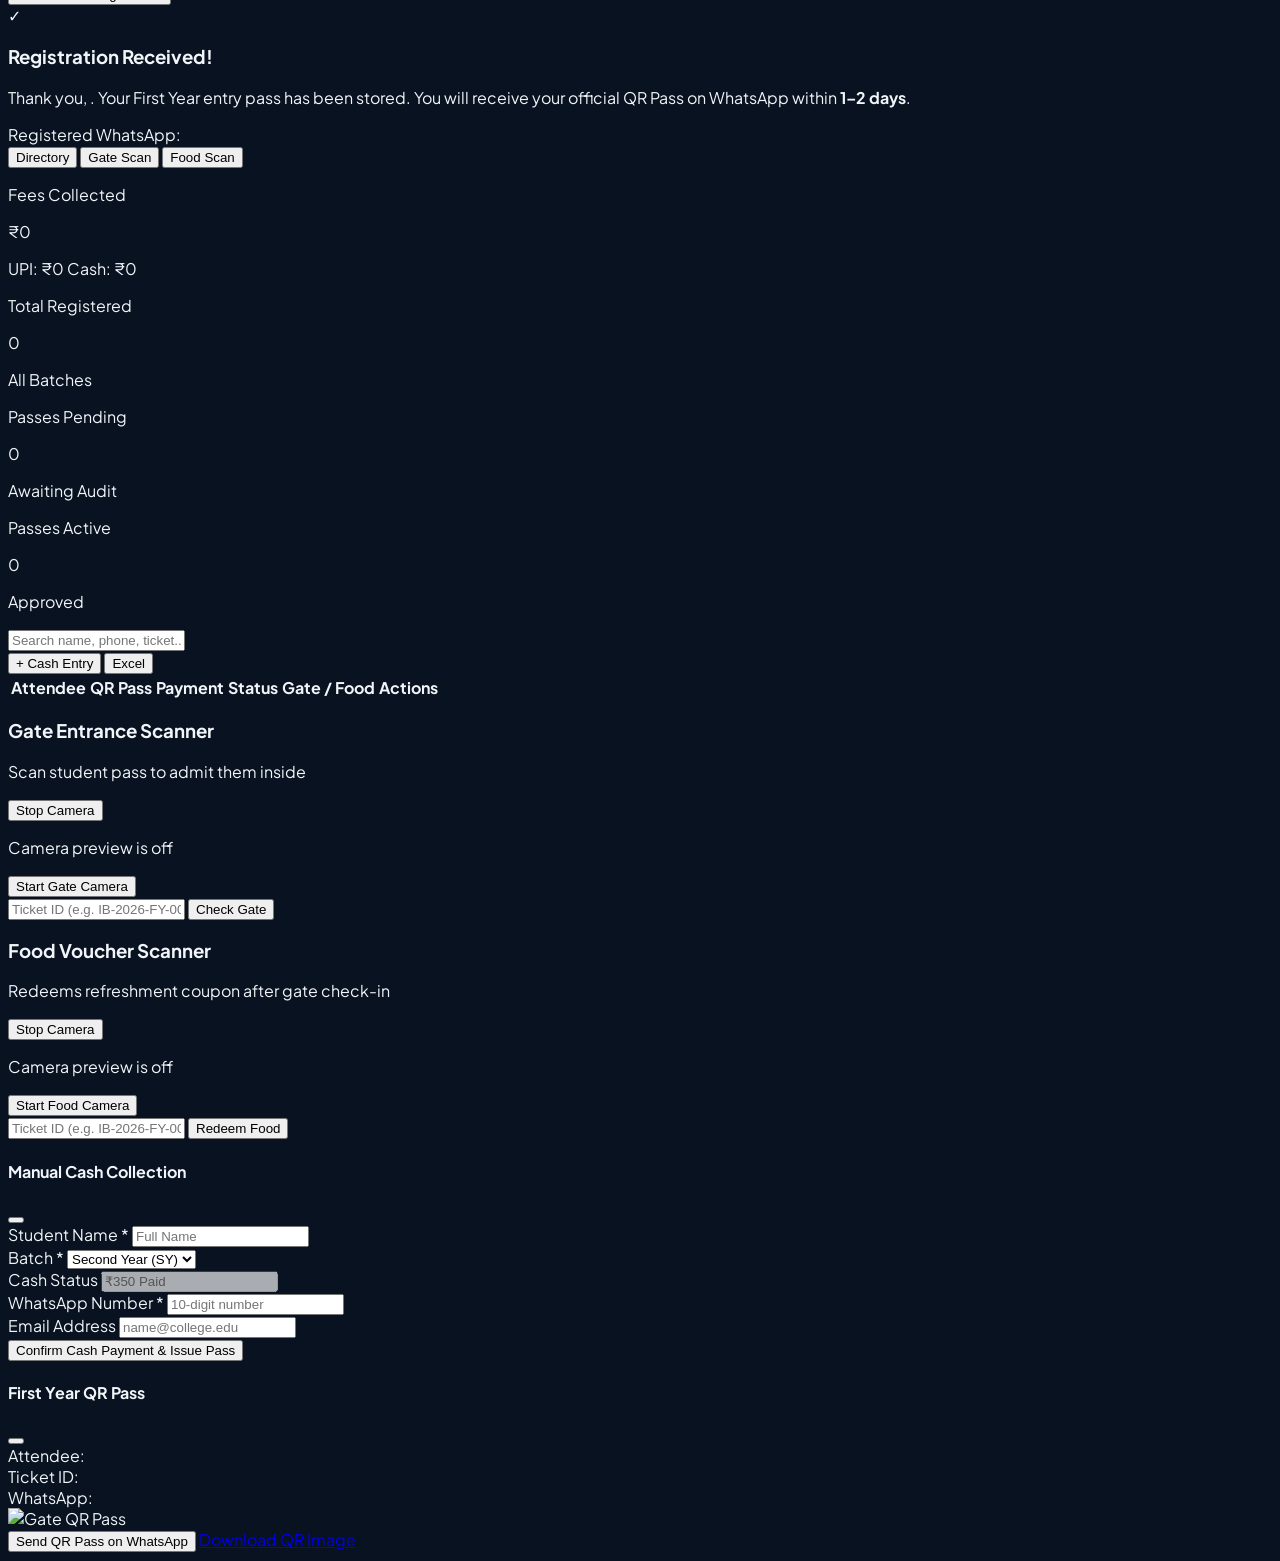
==== commit 536ec3e6: "fy-portal.html" ====
--- a/fy-portal.html
+++ b/fy-portal.html
@@ -284,7 +284,7 @@
           </div>
 
           <div class="pt-2 border-t border-[#1b345b] flex gap-2">
-            <input type="text" id="manual-gate-input" placeholder="Ticket ID (e.g. FP-2026-FY-0001)" class="flex-1 bg-[#081220] border border-[#1e3963] rounded-xl px-3 py-2 text-xs text-white uppercase font-mono focus:outline-none focus:border-amber-300" />
+            <input type="text" id="manual-gate-input" placeholder="Ticket ID (e.g. IB-2026-FY-0001)" class="flex-1 bg-[#081220] border border-[#1e3963] rounded-xl px-3 py-2 text-xs text-white uppercase font-mono focus:outline-none focus:border-amber-300" />
             <button onclick="handleManualVerify('GATE')" class="bg-[#1b3b6f] hover:bg-[#254e91] text-white text-xs px-4 py-2 rounded-xl font-bold">
               Check Gate
             </button>
@@ -300,7 +300,7 @@
               <h3 class="text-sm font-bold text-amber-200 flex items-center gap-1.5">
                 <i data-lucide="utensils" class="w-4 h-4"></i> Food Voucher Scanner
               </h3>
-              <p class="text-[10px] text-slate-400">Redeems dinner coupon after gate check-in</p>
+              <p class="text-[10px] text-slate-400">Redeems refreshment coupon after gate check-in</p>
             </div>
             <button onclick="stopCamera()" class="text-rose-400 text-xs font-bold hover:underline">
               Stop Camera
@@ -319,7 +319,7 @@
           </div>
 
           <div class="pt-2 border-t border-[#1b345b] flex gap-2">
-            <input type="text" id="manual-food-input" placeholder="Ticket ID (e.g. FP-2026-FY-0001)" class="flex-1 bg-[#081220] border border-[#1e3963] rounded-xl px-3 py-2 text-xs text-white uppercase font-mono focus:outline-none focus:border-amber-300" />
+            <input type="text" id="manual-food-input" placeholder="Ticket ID (e.g. IB-2026-FY-0001)" class="flex-1 bg-[#081220] border border-[#1e3963] rounded-xl px-3 py-2 text-xs text-white uppercase font-mono focus:outline-none focus:border-amber-300" />
             <button onclick="handleManualVerify('FOOD')" class="bg-[#1b3b6f] hover:bg-[#254e91] text-white text-xs px-4 py-2 rounded-xl font-bold">
               Redeem Food
             </button>
@@ -407,10 +407,15 @@
         <span id="inspect-qr-label" class="text-[9px] font-mono font-bold text-[#0c1e3d] mt-1 uppercase"></span>
       </div>
 
+      <!-- ACTION BUTTONS: NATIVE IMAGE SHARE + DOWNLOAD -->
       <div class="flex flex-col gap-2">
-        <a id="inspect-whatsapp-btn" href="#" target="_blank" class="w-full bg-emerald-600 hover:bg-emerald-500 text-white font-bold text-xs py-3 rounded-xl flex items-center justify-center gap-2 transition shadow">
+        <button 
+          id="inspect-whatsapp-btn" 
+          type="button" 
+          onclick="sharePassOnWhatsApp()" 
+          class="w-full bg-emerald-600 hover:bg-emerald-500 text-white font-bold text-xs py-3 rounded-xl flex items-center justify-center gap-2 transition shadow cursor-pointer">
           <i data-lucide="message-circle" class="w-4 h-4"></i> Send QR Pass on WhatsApp
-        </a>
+        </button>
         <a id="inspect-download-btn" href="#" download="Gate_Pass.png" class="w-full bg-[#132849] hover:bg-[#1a355f] text-slate-200 border border-[#23457a] font-bold text-xs py-2 rounded-xl flex items-center justify-center gap-1.5 transition">
           <i data-lucide="download" class="w-3.5 h-3.5"></i> Download QR Image
         </a>
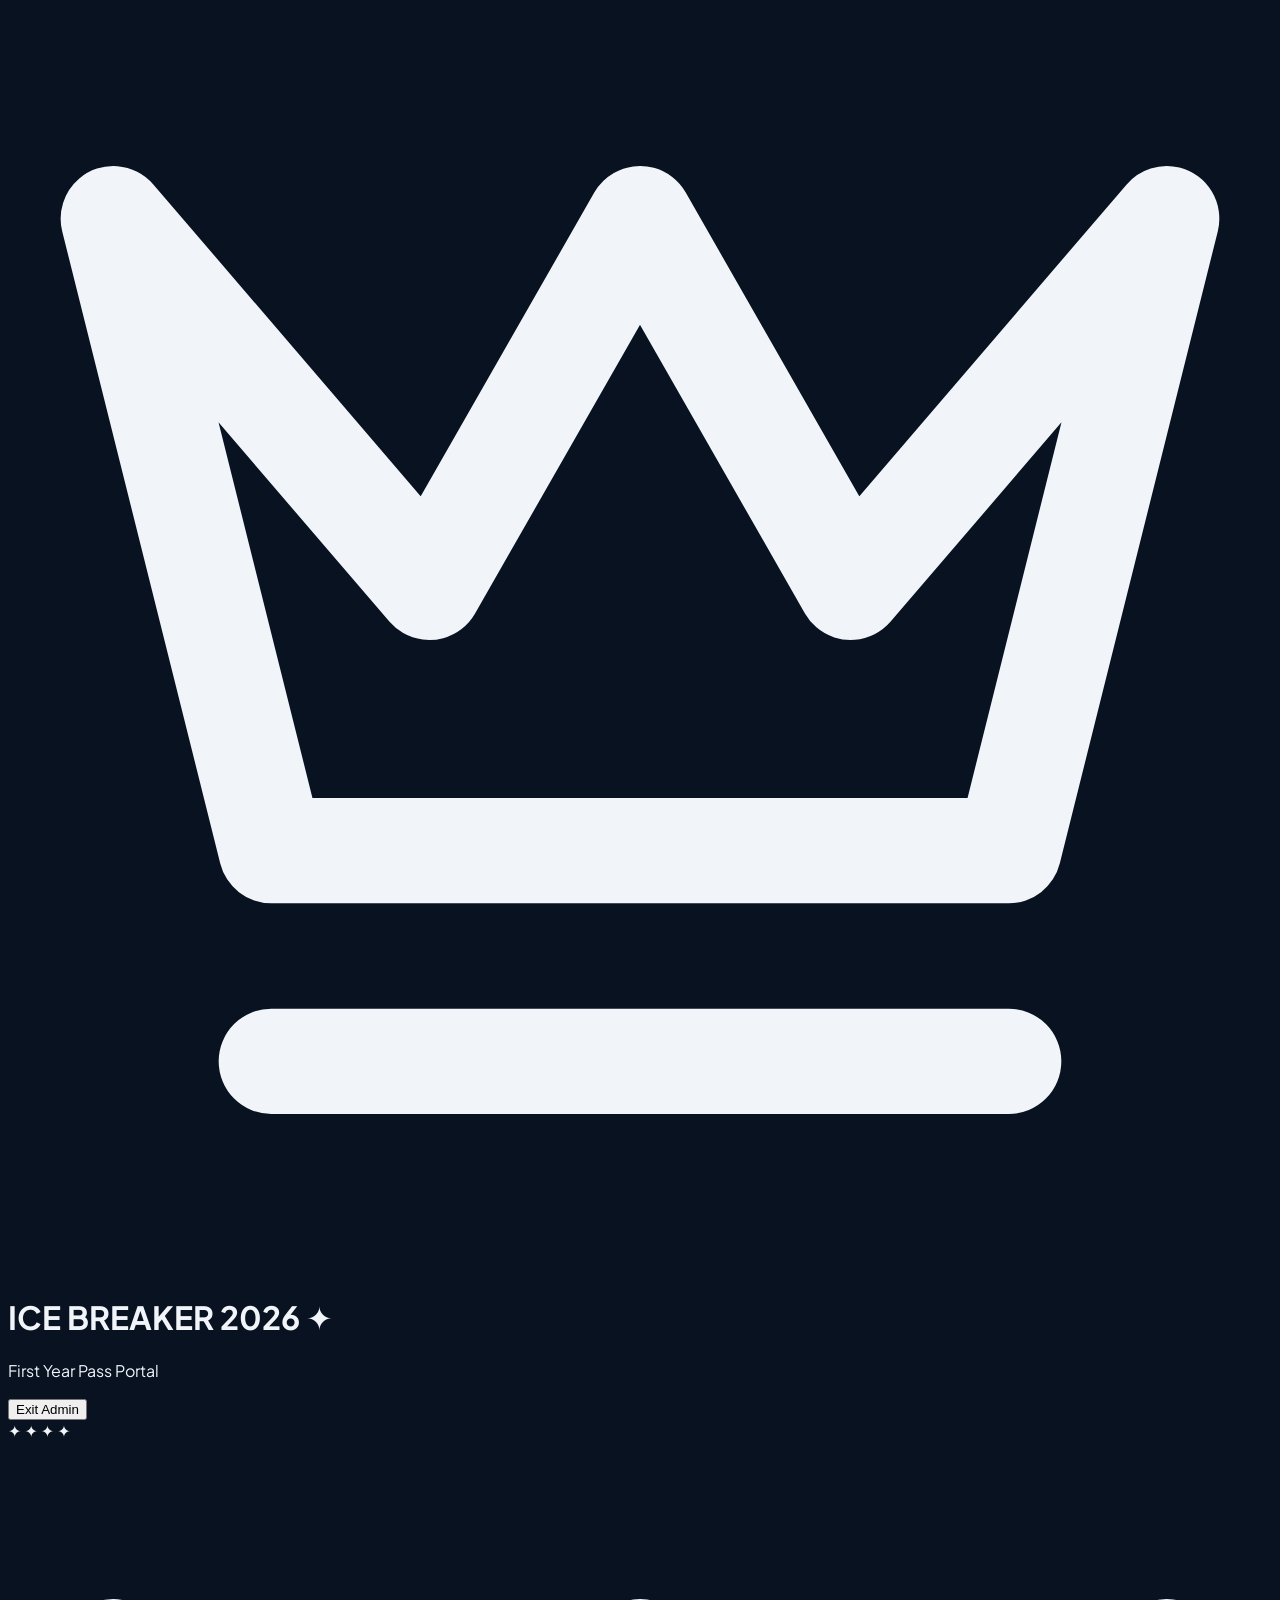
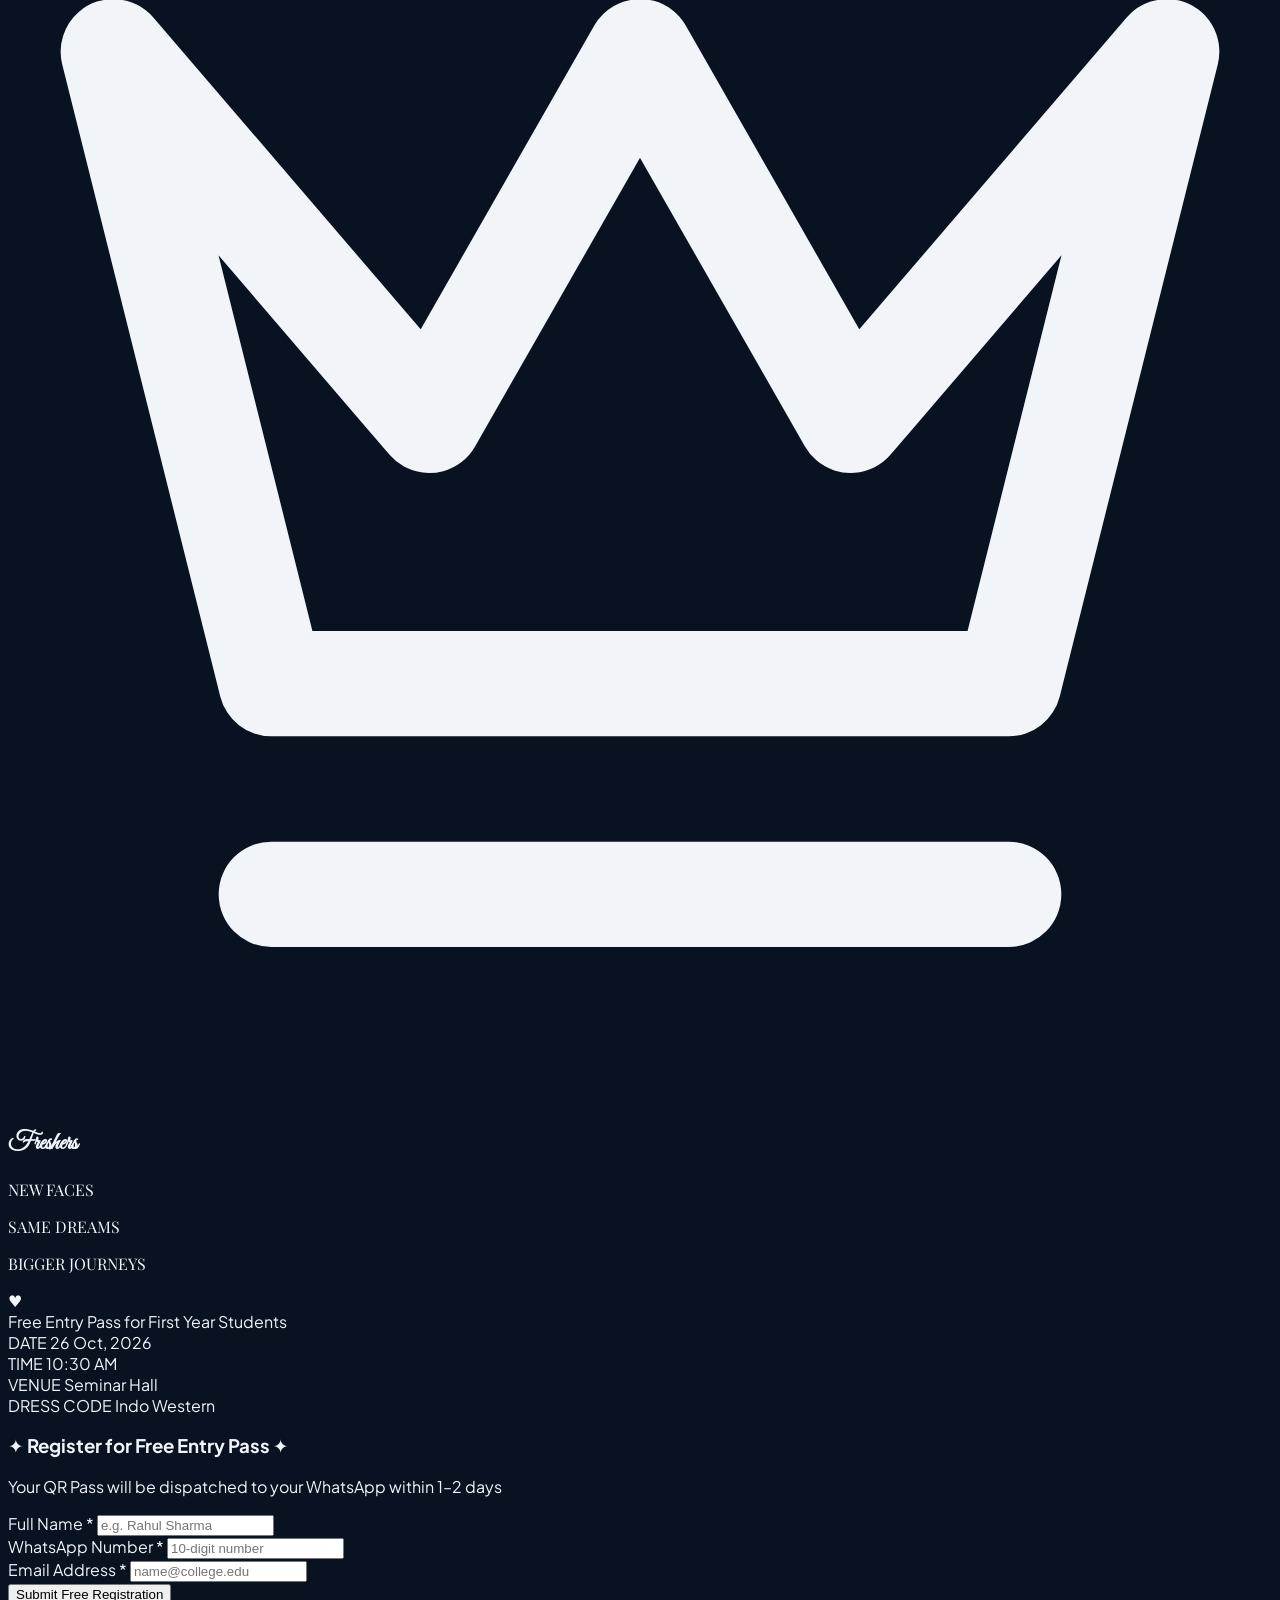
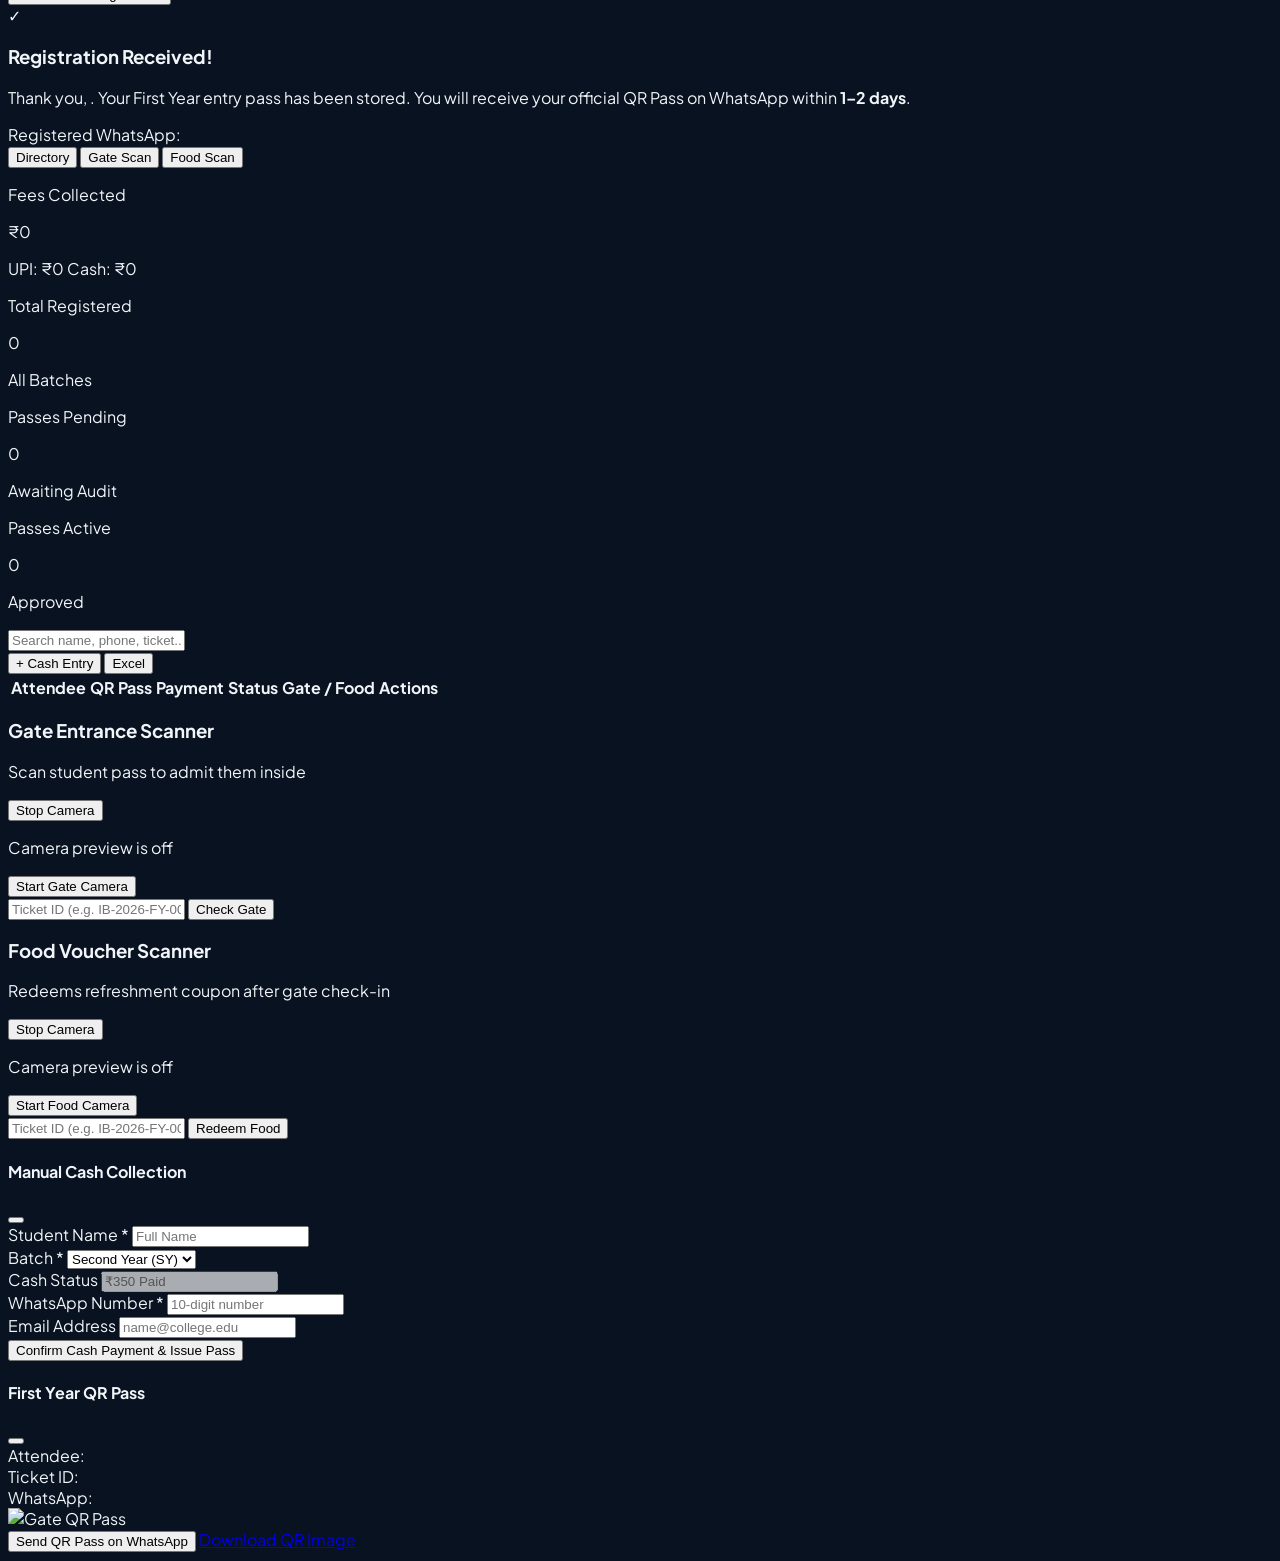
==== commit e71562a8: "fy-portal.html" ====
--- a/fy-portal.html
+++ b/fy-portal.html
@@ -109,7 +109,7 @@
       <div class="grid grid-cols-2 sm:grid-cols-4 gap-2.5 max-w-xl mx-auto">
         <div class="bg-[#0d1d36] border border-[#1b345b] p-3 rounded-2xl text-center">
           <span class="text-[10px] text-slate-400 block uppercase font-bold">DATE</span>
-          <span class="text-xs font-bold text-white mt-0.5">23 Oct, 2026</span>
+          <span class="text-xs font-bold text-white mt-0.5">26 Oct, 2026</span>
         </div>
         <div class="bg-[#0d1d36] border border-[#1b345b] p-3 rounded-2xl text-center">
           <span class="text-[10px] text-slate-400 block uppercase font-bold">TIME</span>
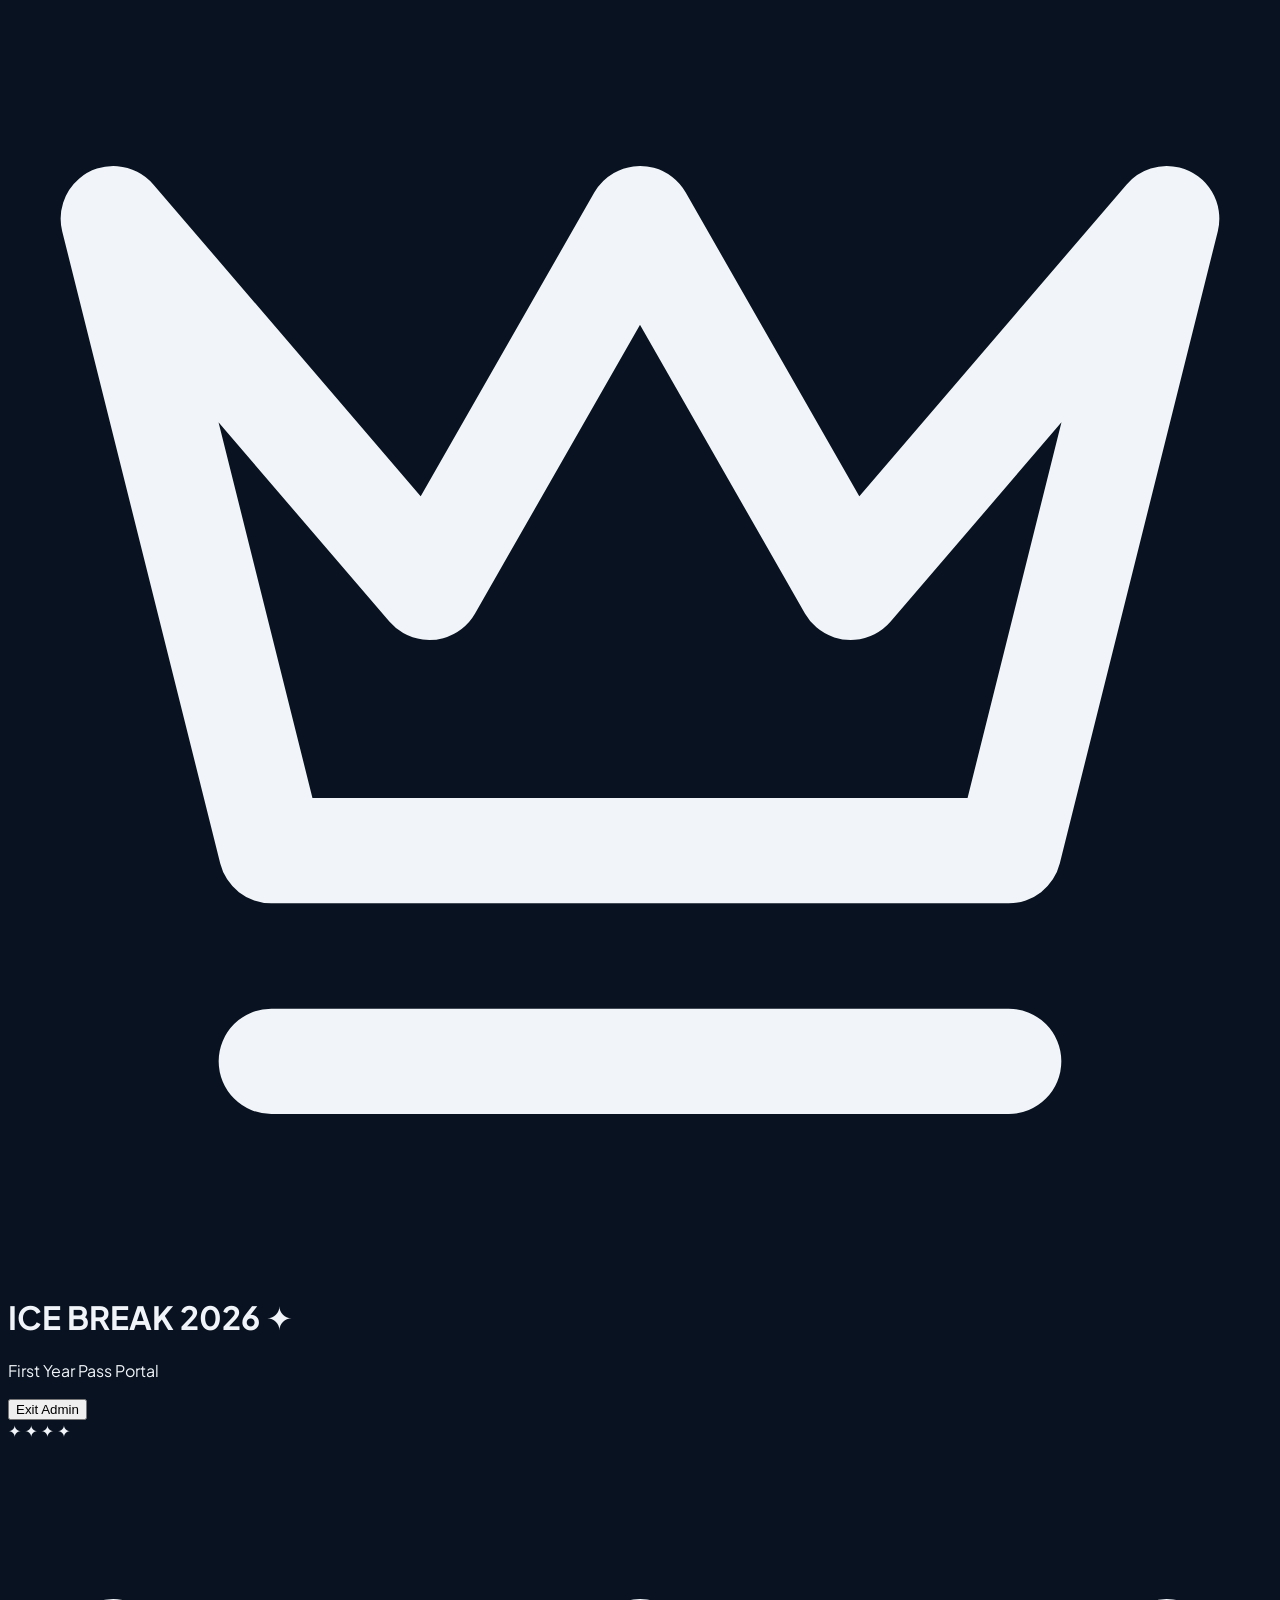
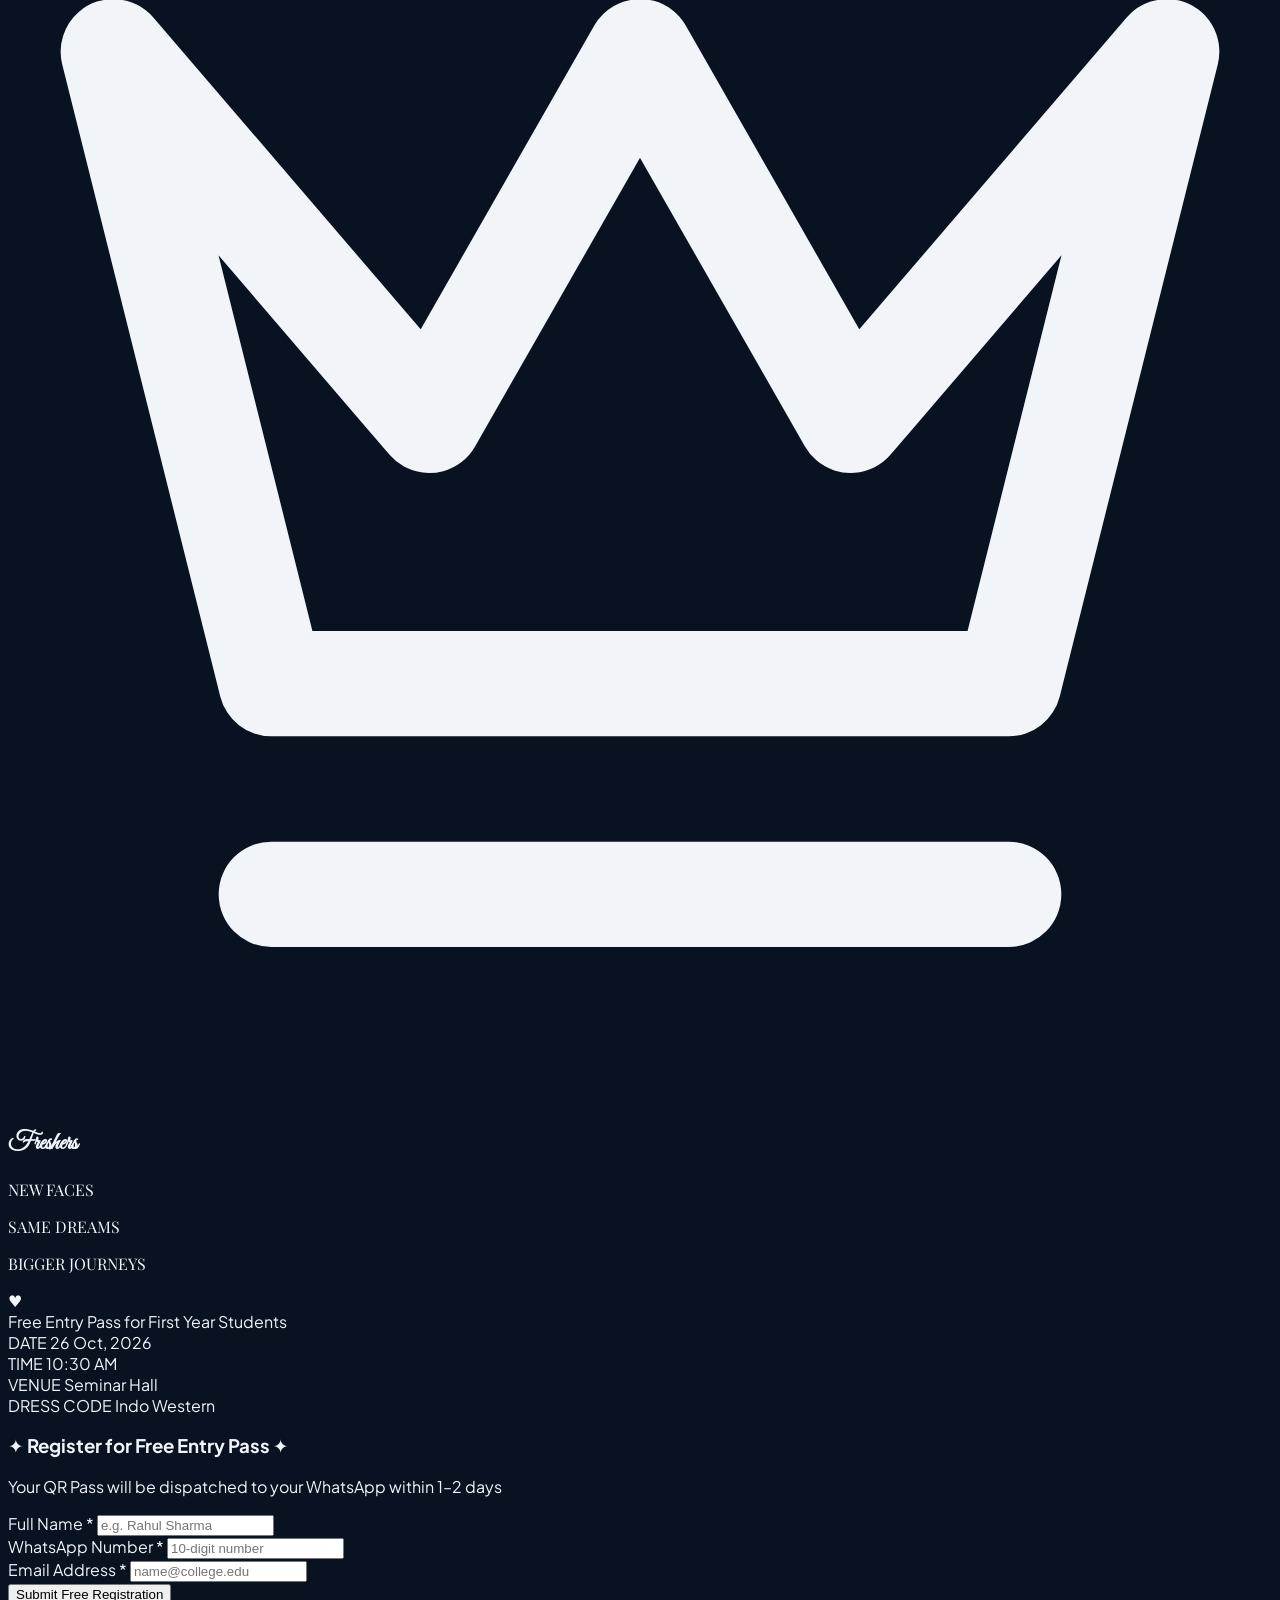
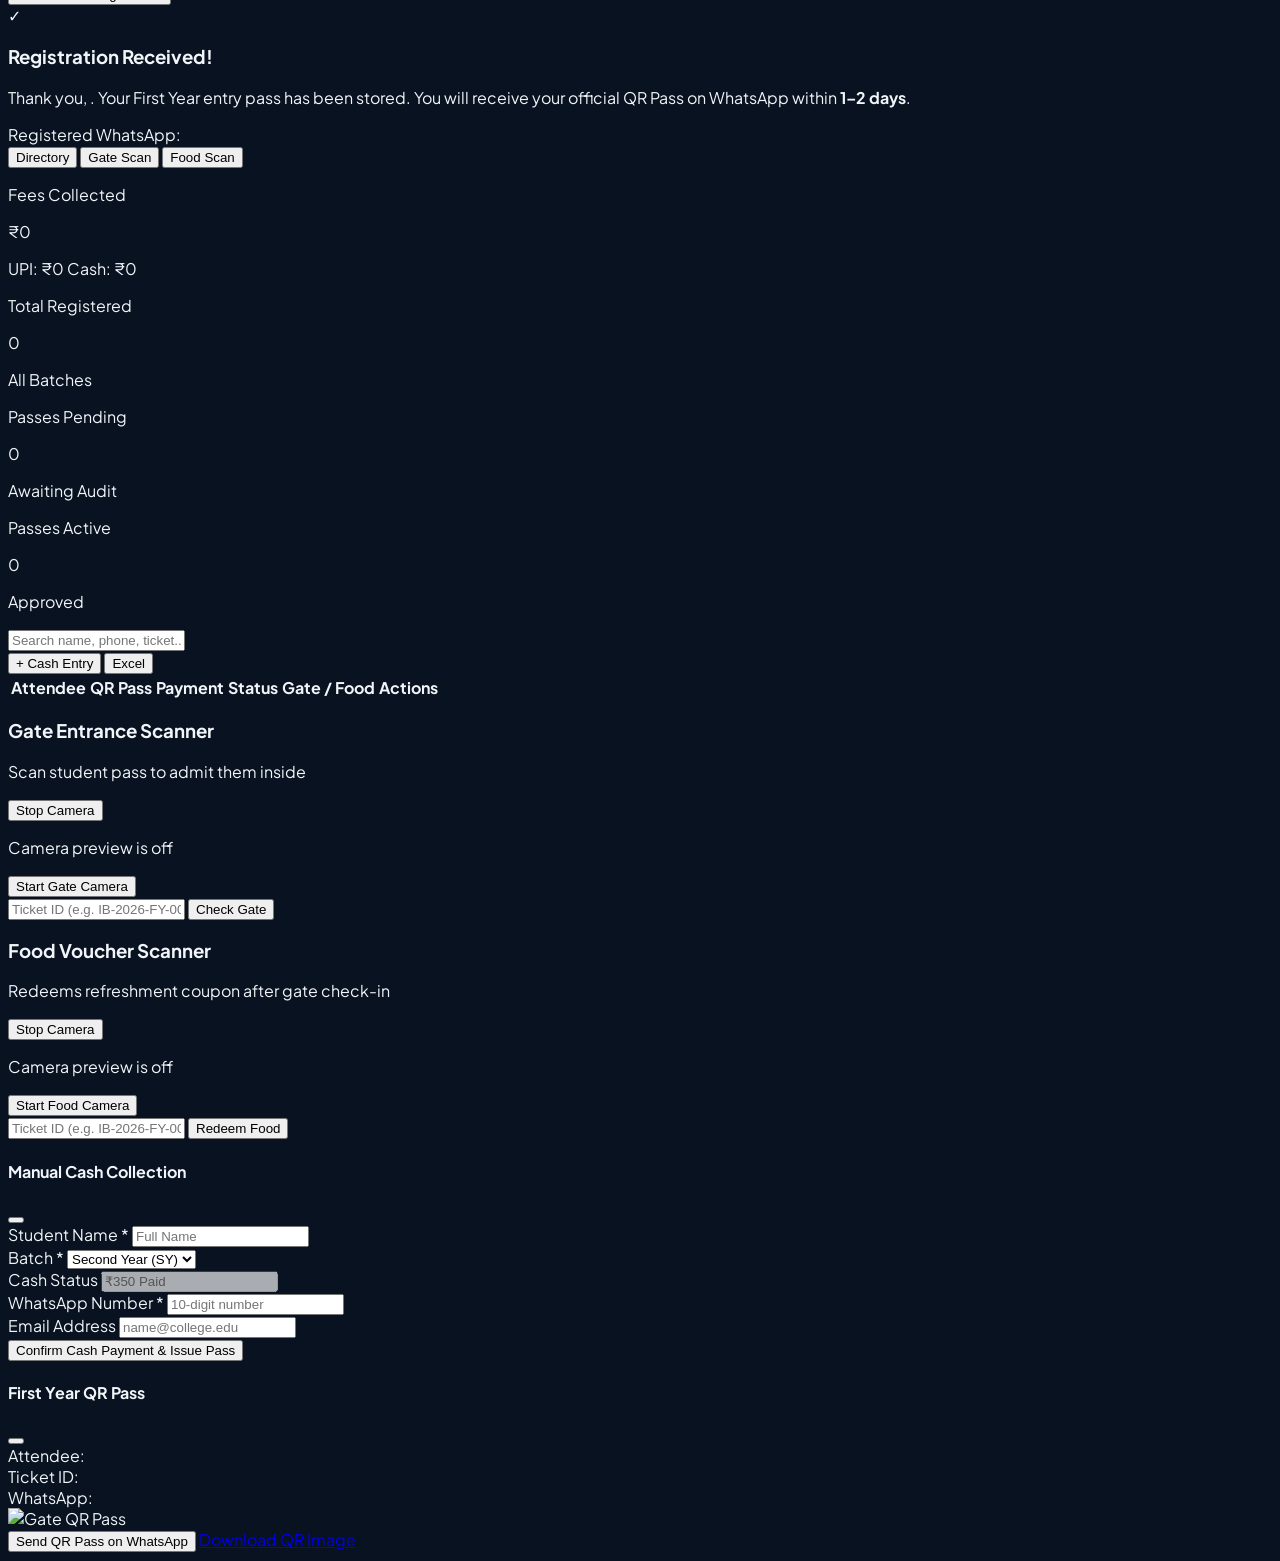
==== commit dba5d9fb: "fy-portal.html" ====
--- a/fy-portal.html
+++ b/fy-portal.html
@@ -3,7 +3,7 @@
 <head>
   <meta charset="UTF-8" />
   <meta name="viewport" content="width=device-width, initial-scale=1.0, maximum-scale=1.0, user-scalable=no" />
-  <title>Ice Breaker 2026 - First Year Pass Portal</title>
+  <title>Ice Break 2026 - First Year Pass Portal</title>
   
   <script src="https://cdn.tailwindcss.com"></script>
   <script src="https://unpkg.com/lucide@latest"></script>
@@ -41,7 +41,7 @@
         </div>
         <div>
           <h1 class="text-sm font-bold tracking-widest uppercase text-white flex items-center gap-1.5">
-            ICE BREAKER 2026 <span class="text-xs text-amber-300 font-serif">✦</span>
+            ICE BREAK 2026 <span class="text-xs text-amber-300 font-serif">✦</span>
           </h1>
           <p class="text-[10px] text-slate-300 font-medium tracking-wider">First Year Pass Portal</p>
         </div>
